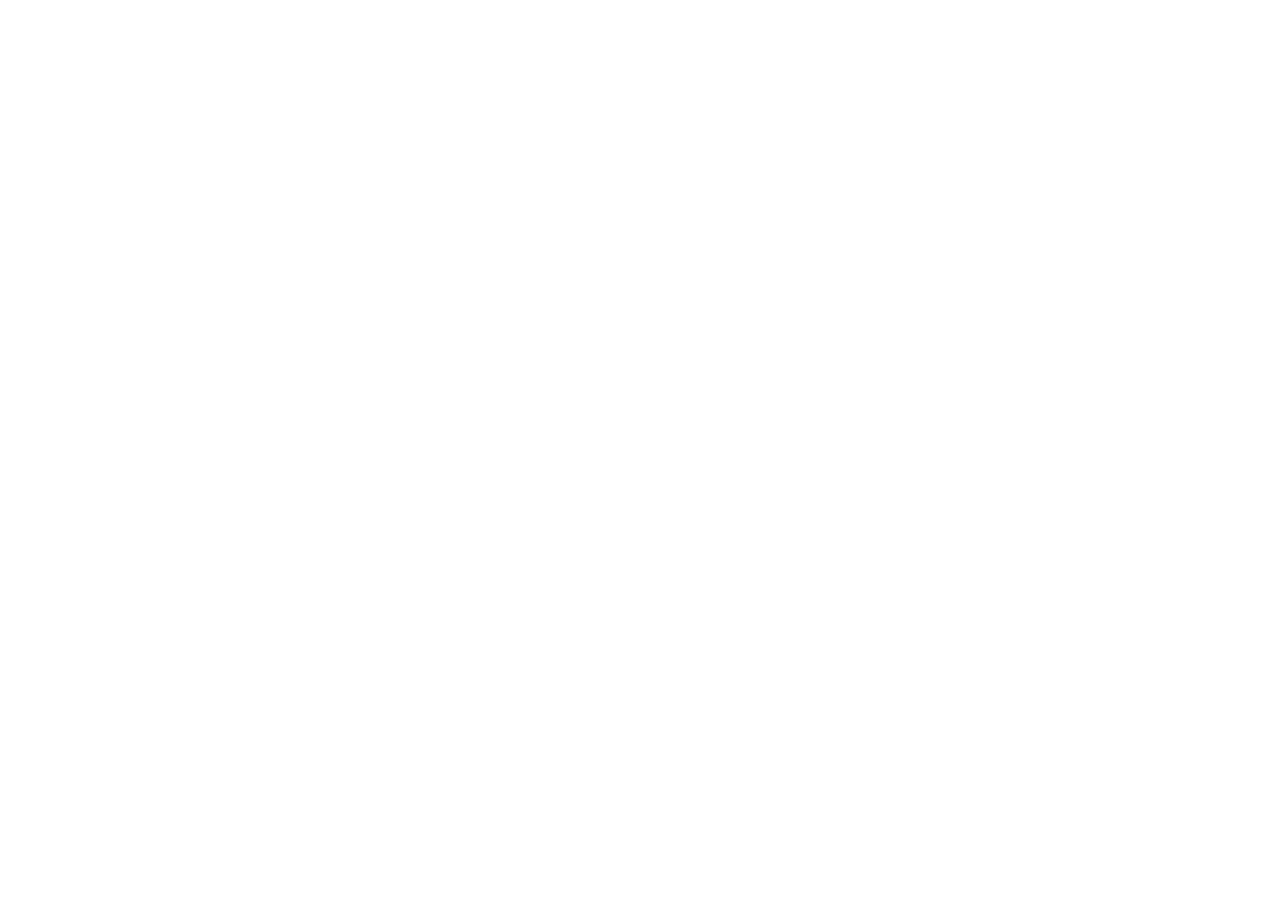
==== index.html @ 0675cff2 "first commit" ====
<!DOCTYPE html>
<html lang="en">
<head>
    <meta charset="UTF-8">
    <meta name="viewport" content="width=device-width, initial-scale=1.0">
    <title>Document</title>
</head>
<body>
    
</body>
</html>
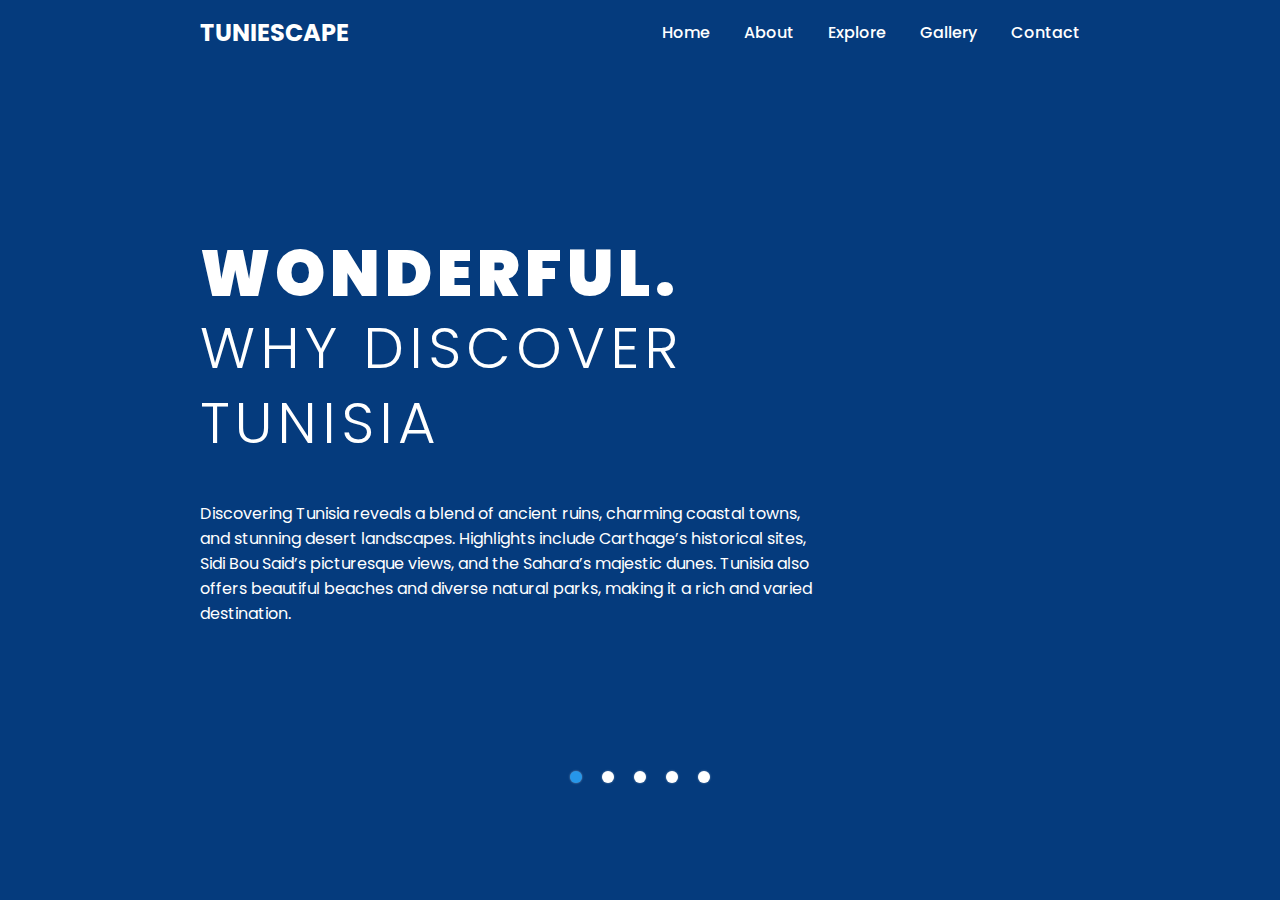
==== commit 5abe075f: "ranine" ====
--- a/index.html
+++ b/index.html
@@ -1,11 +1,82 @@
 <!DOCTYPE html>
-<html lang="en">
+<html lang="en" dir="ltr">
 <head>
     <meta charset="UTF-8">
     <meta name="viewport" content="width=device-width, initial-scale=1.0">
-    <title>Document</title>
+    <title>TuniEscape</title>
+    <!-- Ajout du lien FontAwesome pour les icônes -->
+    <link rel="stylesheet" href="https://cdnjs.cloudflare.com/ajax/libs/font-awesome/6.0.0-beta2/css/all.min.css" integrity="sha512-YWzhKL2whUzgiheMoBFwW8CKV4qpHQAEuvilg9FAn5VJUDwKZZxkJNuGM4XkWuk94WCrrwslk8yWNGmY1EduTA==" crossorigin="anonymous" referrerpolicy="no-referrer" />
+    <link rel="stylesheet" href="style.css">
+    <link rel="icon" type="image/ipg" href="icon.png">
 </head>
 <body>
+    <header>
+        <a href="#" class="brand">TuniEscape</a>
+        <div class="menu-btn"></div> <!-- Bouton de menu pour mobile -->
+        <div class="navigation">
+            <div class="navigation-items">
+                <a href="index.html">Home</a>
+                <a href="#">About</a>
+                <a href="About.html">Explore</a>
+                <a href="#">Gallery</a>
+                <a href="login.html">Contact</a>
+            </div>
+        </div>
+    </header>
     
+    <section class="home">
+        <video class="video-slide active" src="1.mp4" autoplay muted loop></video>
+        <video class="video-slide" src="2.mp4" autoplay muted loop></video>
+        <video class="video-slide" src="3.mp4" autoplay muted loop></video>
+        <video class="video-slide" src="4.mp4" autoplay muted loop></video>
+        <video class="video-slide" src="5.mp4" autoplay muted loop></video>
+
+        <div class="content active">
+            <h1>Wonderful.<br><span>Why discover Tunisia </span></h1>
+            <p> Discovering Tunisia reveals a blend of ancient ruins, charming coastal towns, and stunning desert landscapes. Highlights include Carthage’s historical sites, Sidi Bou Said’s picturesque views, and the Sahara’s majestic dunes. Tunisia also offers beautiful beaches and diverse natural parks, making it a rich and varied destination.</p>
+            
+        </div>
+        <div class="content">
+            <h1>The Gulf<br></h1>
+            <p>The Gulf of Tunis is an oasis where history meets nature, offering serene shores bathed by the Mediterranean. Between picturesque strolls, golden sunsets, and lively ports, it invites visitors to discover a unique blend of culture, relaxation, and maritime tradition. Explore this gem where every wave tells an ancient story, and where the horizon seems to stretch endlessly.</p>
+            
+        </div>
+        <div class="content">
+            <h1>The antiquities<br></h1>
+            <p>The antiquities of Tunis reflect a rich historical heritage, blending the traces of Punic, Roman, Byzantine, and Islamic civilizations. From the site of Carthage, with its majestic ruins and ancient baths, to the medina of Tunis, a UNESCO World Heritage site, every stone tells a millennia-old story. Museums like the renowned Bardo National Museum house mosaics, sculptures, and valuable artifacts, offering a fascinating glimpse into the region’s glorious past. These architectural and cultural treasures make Tunis a unique crossroads of Mediterranean history.</p>
+            
+        </div>
+        <div class="content">
+            <h1>Tunisian traditions<br></h1>
+            <p>Tunisian traditions blend Berber, Arab, Andalusian, Ottoman, and Mediterranean influences. Key aspects include the art of hospitality, family celebrations, and religious festivals. Weddings feature traditional rituals and costumes, while cuisine like couscous and brik is a central element. Ceramics, embroidery, and calligraphy showcase enduring craftsmanship. These traditions reflect Tunisia's rich history and harmonious blend of modernity and authenticity.</p>
+           
+        </div>
+        <div class="content">
+            <h1>Places<br></h1>
+            <p>Tunisia offers a variety of fascinating places: the medina of Tunis with its souks and monuments, the ancient ruins of Carthage, the charming coastal town of Sidi Bou Said, and the Sahara Desert with its spectacular dunes. The archaeological sites of Dougga, the beaches of Hammamet and Djerba, as well as natural parks like Ichkeul, enrich this rich heritage.</p>
+           
+        </div>
+        
+        <div class="media-icons">
+            <a href="https://facebook.com" title="Visit our Facebook page" aria-label="Facebook">
+                <i class="fab fa-facebook-f"></i>
+            </a>
+            <a href="https://instagram.com" title="Visit our Instagram page" aria-label="Instagram">
+                <i class="fab fa-instagram"></i>
+            </a>
+            <a href="https://twitter.com" title="Visit our Twitter page" aria-label="Twitter">
+                <i class="fab fa-twitter"></i>
+            </a>
+        </div> 
+        
+        <div class="slider-navigation">
+            <div class="nav-btn active"></div> 
+            <div class="nav-btn"></div> 
+            <div class="nav-btn"></div> 
+            <div class="nav-btn"></div> 
+            <div class="nav-btn"></div> 
+        </div>
+  
+    <script  src="index.js" ></script>
 </body>
-</html>+</html>
--- a/style.css
+++ b/style.css
@@ -0,0 +1,273 @@
+@import url('https://fonts.googleapis.com/css2?family=Poppins:ital,wght@0,100;0,200;0,300;0,400;0,500;0,600;0,700;0,800;0,900;1,100;1,200;1,300;1,400;1,500;1,600;1,700;1,800;1,900&display=swap');
+
+* {
+    margin: 0;
+    padding: 0;
+    box-sizing: border-box;
+    font-family: "Poppins", sans-serif;
+}
+
+header {
+    z-index: 999;
+    position: absolute;
+    top: 0;
+    left: 0;
+    width: 100%;
+    display: flex;
+    justify-content: space-between;
+    align-items: center;
+    padding: 15px 200px;
+    transition: 0.5s ease;
+}
+
+header .brand {
+    color: #fff;
+    font-size: 1.5em;
+    font-weight: 700;
+    text-transform: uppercase;
+    text-decoration: none;
+}
+
+header .navigation {
+    position: relative;
+}
+
+header .navigation .navigation-items a {
+    position: relative;
+    color: #fff;
+    font-size: 1em;
+    font-weight: 500;
+    text-decoration: none;
+    margin-left: 30px;
+    transition: 0.3s ease;
+}
+
+header .navigation .navigation-items a:before {
+    content: '';
+    position: absolute;
+    background: #fff;
+    width: 0;
+    height: 3px;
+    bottom: 0;
+    left: 0;
+    transition: 0.3s ease;
+}
+
+header .navigation .navigation-items a:hover:before {
+    width: 100%;
+}
+
+section {
+    padding: 100px 200px;
+}
+
+.home {
+    position: relative;
+    width: 100%;
+    min-height: 100vh;
+    display: flex;
+    justify-content: center;
+    flex-direction: column;
+    background: #062b47;
+}
+
+.home:before {
+    z-index: 777;
+    content: '';
+    position: absolute;
+    background: rgba(3, 96, 251, 0.3);
+    width: 100%;
+    height: 100%;
+    top: 0;
+    left: 0;
+}
+
+.home .content {
+    z-index: 888;
+    color: #fff;
+    width: 70%;
+    margin-top: 50px;
+    display: none;
+}
+
+.home .content.active {
+    display: block;
+}
+
+.home .content h1 {
+    font-size: 4em;
+    font-weight: 900;
+    text-transform: uppercase;
+    letter-spacing: 5px;
+    line-height: 75px;
+    margin-bottom: 40px;
+}
+
+.home .content h1 span {
+    font-size: 0.9em;
+    font-weight: 300; 
+    display: inline-block; 
+}
+
+
+.home .content p {
+    margin-bottom: 65px;
+}
+
+.home .content a {
+    background: #fff;
+    padding: 15px 35px;
+    color: #1680AC;
+    font-size: 1.1em;
+    font-weight: 500;
+    text-decoration: none;
+    border-radius: 2px;
+}
+
+.home .media-icons {
+    z-index: 888;
+    position: absolute;
+    right: 30px;
+    display: flex;
+    flex-direction: column;
+    transition: 0.5s ease;
+}
+
+.home .media-icons a {
+    color: #fff;
+    font-size: 1.6em;
+    transition: 0.3s ease;
+}
+
+.home .media-icons a:not(:last-child) {
+    margin-bottom: 20px;
+}
+
+.home .media-icons a:hover {
+    transform: scale(1.3);
+}
+
+.home video {
+    z-index: 0;
+    position: absolute;
+    top: 0;
+    left: 0;
+    width: 100%;
+    height: 100%;
+    object-fit: cover;
+}
+
+.slider-navigation {
+    z-index: 888;
+    position: relative;
+    display: flex;
+    justify-content: center;
+    align-items: center;
+    transform: translateY(80px);
+    margin-bottom: 12px;
+}
+
+.slider-navigation .nav-btn {
+    width: 12px;
+    height: 12px;
+    background: #fff;
+    border-radius: 50%;
+    cursor: pointer;
+    box-shadow: 0 0 2px rgba(255, 255, 255, 0.5);
+    transition: 0.3s ease;
+}
+
+.slider-navigation .nav-btn.active {
+    background: #2696e9;
+}
+
+.slider-navigation .nav-btn:not(:last-child) {
+    margin-right: 20px;
+}
+
+.slider-navigation .nav-btn:hover {
+    transform: scale(1.2);
+}
+
+.video-slide {
+    position: absolute;
+    width: 100%;
+    clip-path: circle(0% at 0 50%);
+}
+
+.video-slide.active {
+    clip-path: circle(150% at 0 50%);
+    transition: 2s ease;
+    transition-property: clip-path;
+}
+
+@media (max-width: 1040px) {
+    header {
+        padding: 12px 20px;
+    }
+
+    section {
+        padding: 100px 20px;
+    }
+
+    .home .media-icons {
+        right: 15px;
+    }
+
+    header .navigation {
+        display: none;
+    }
+
+    header .navigation.active {
+        position: fixed;
+        width: 100%;
+        height: 100vh;
+        top: 0;
+        left: 0;
+        display: flex;
+        align-items: center;
+        background: rgba(1, 1, 1, 0.5);
+    }
+
+    .menu-btn {
+        background: url(menu.png) no-repeat;
+        background-size: 30px;
+        background-position: center;
+        width: 40px;
+        height: 40px;
+        cursor: pointer;
+        transition: 0.3s ease;
+    }
+
+    .menu-btn.active {
+        z-index: 999;
+        background: url(close.png) no-repeat;
+        background-size: 25px;
+        background-position: center;
+        transition: 0.3s ease;
+    }
+
+    header .navigation.active .navigation-items {
+        background: #fff;
+        width: 600px;
+        max-width: 600px;
+        margin: 20px;
+        padding: 40px;
+        display: flex;
+        flex-direction: column;
+        align-items: center;
+        border-radius: 5px;
+        box-shadow: 0 5px 25px rgba(1, 1, 1, 0.2);
+    }
+
+    header .navigation .navigation-items a {
+        color: #222;
+        font-size: 1.2em;
+        margin: 20px;
+    }
+
+    header .navigation .navigation-items a:before {
+        background: #222;
+        height: 5px;
+    }
+}
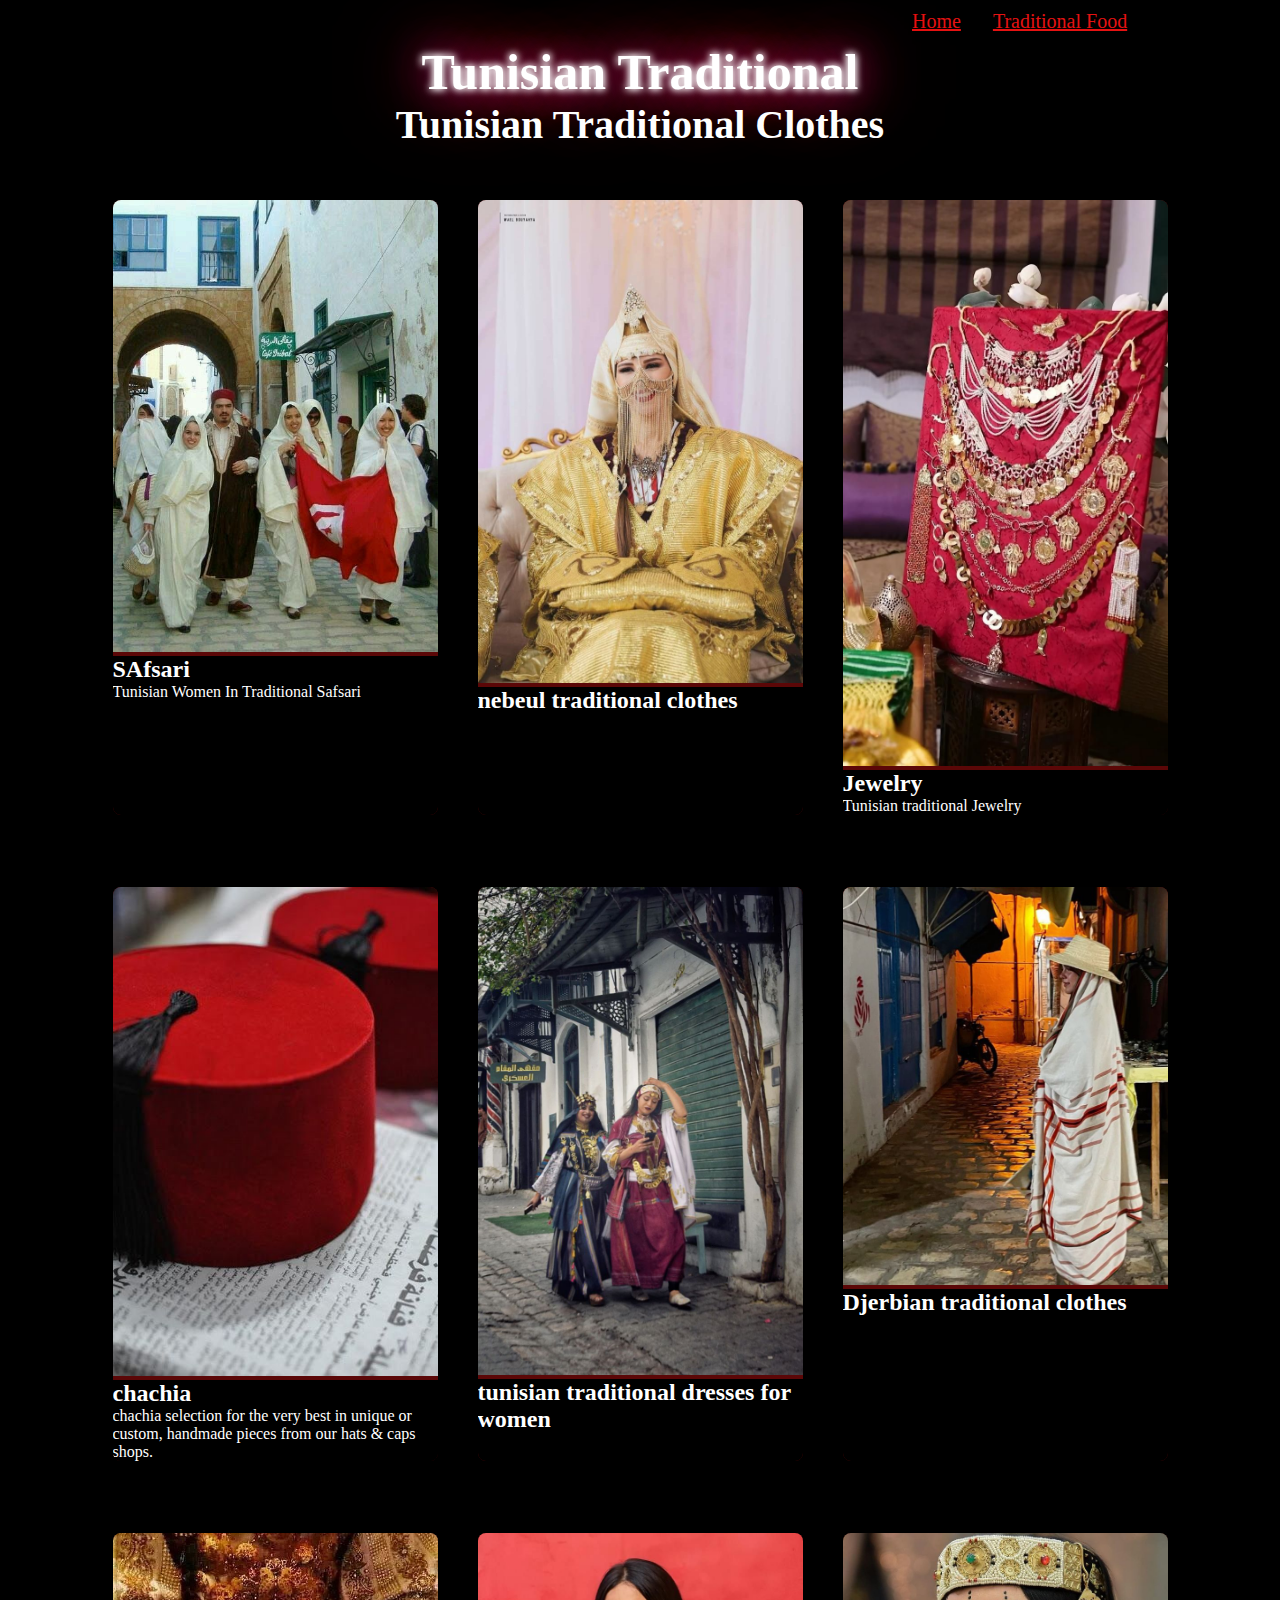
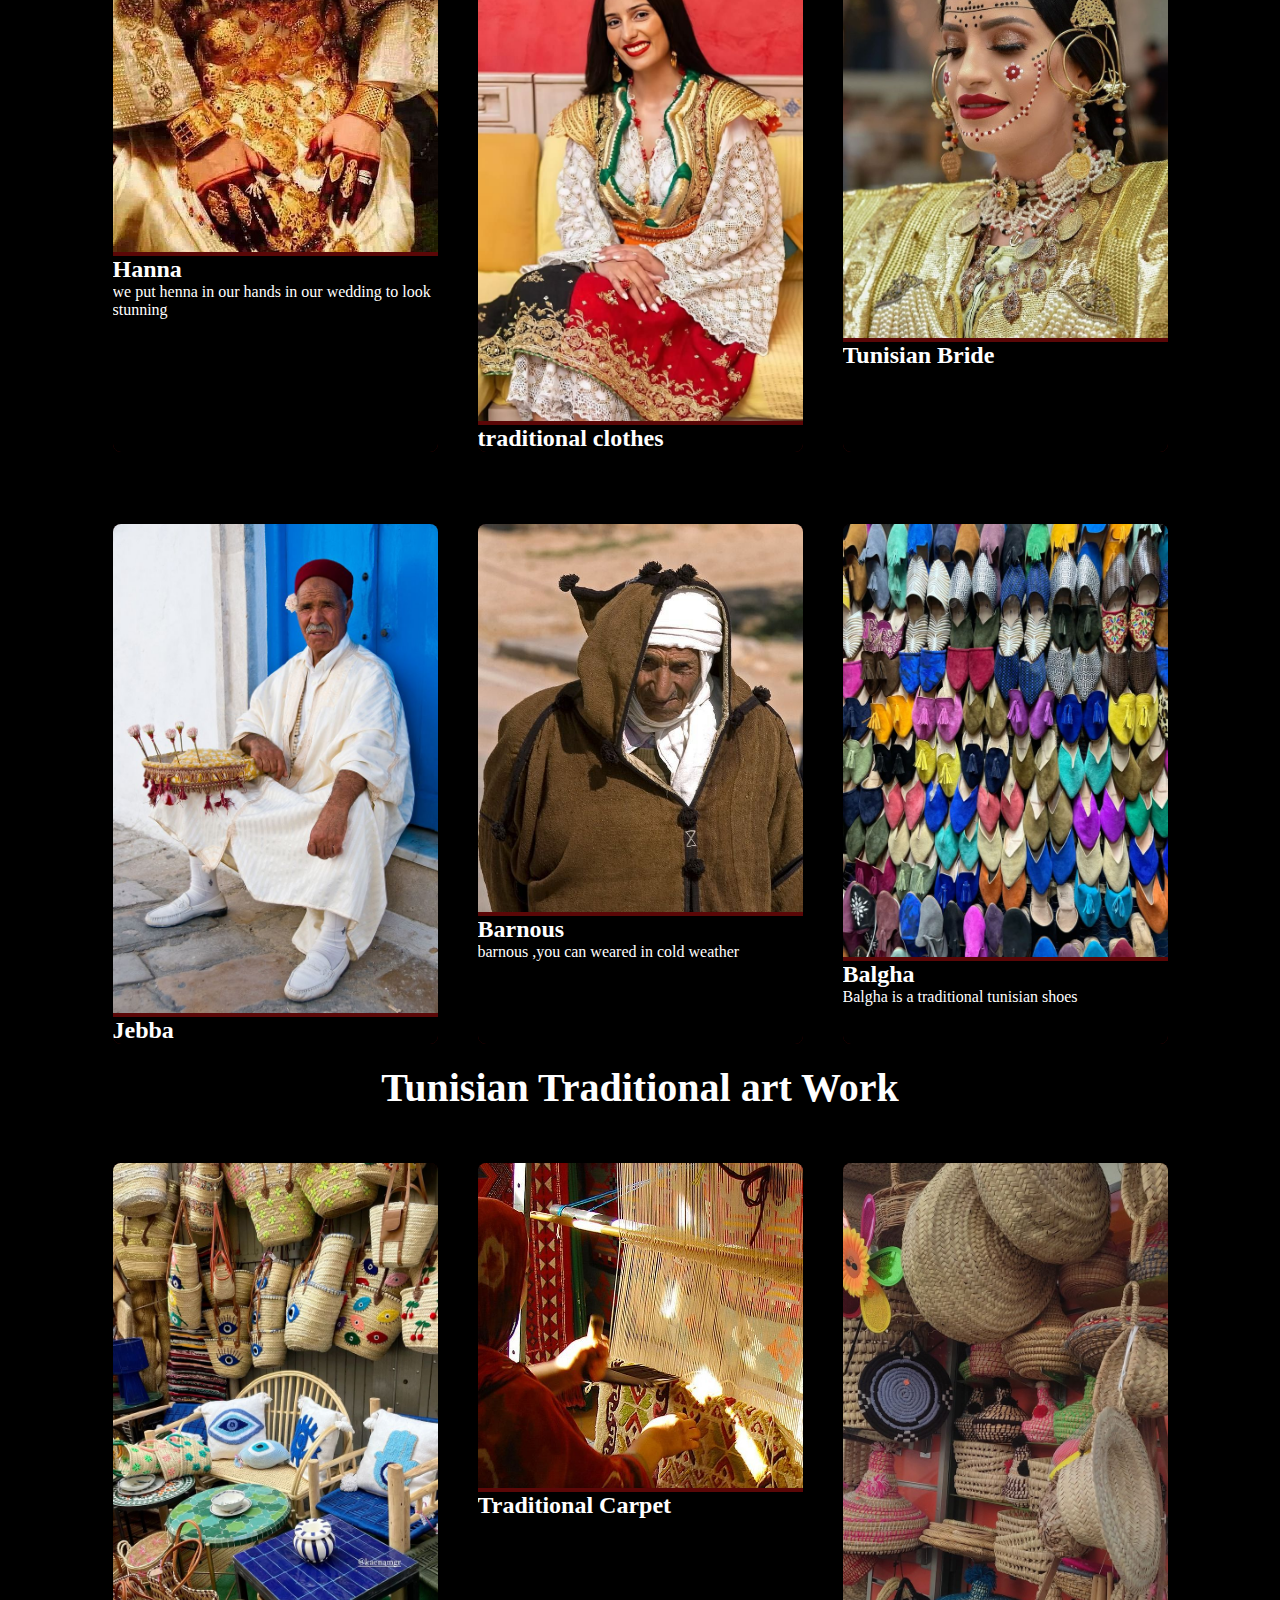
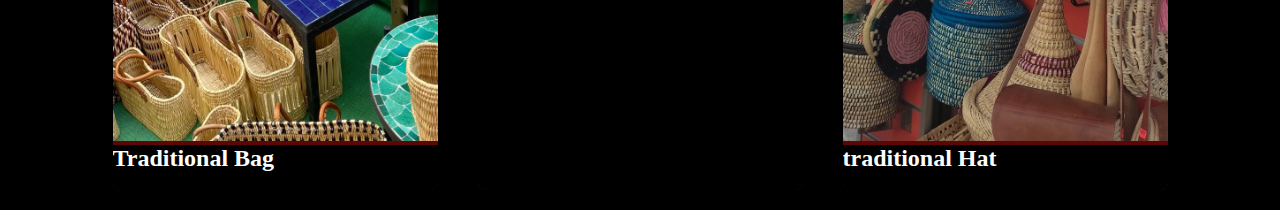
==== commit 3901045e: "adding html page" ====
--- a/index.html
+++ b/index.html
@@ -1,82 +1,167 @@
 <!DOCTYPE html>
-<html lang="en" dir="ltr">
+<html lang="en">
 <head>
     <meta charset="UTF-8">
     <meta name="viewport" content="width=device-width, initial-scale=1.0">
-    <title>TuniEscape</title>
-    <!-- Ajout du lien FontAwesome pour les icônes -->
-    <link rel="stylesheet" href="https://cdnjs.cloudflare.com/ajax/libs/font-awesome/6.0.0-beta2/css/all.min.css" integrity="sha512-YWzhKL2whUzgiheMoBFwW8CKV4qpHQAEuvilg9FAn5VJUDwKZZxkJNuGM4XkWuk94WCrrwslk8yWNGmY1EduTA==" crossorigin="anonymous" referrerpolicy="no-referrer" />
-    <link rel="stylesheet" href="style.css">
-    <link rel="icon" type="image/ipg" href="icon.png">
+    <link rel="stylesheet" href="index.css" />
+    <title>Traditional Clothes</title>
+    <div class="header"> 
+        <nav class="nav">
+              
+              <ul>
+              <li><a href="#">Home</a></li>
+            <li><a href="#">Traditional Food</a></li>
+           
+              </ul>
+        </nav>
+    </div>
 </head>
 <body>
-    <header>
-        <a href="#" class="brand">TuniEscape</a>
-        <div class="menu-btn"></div> <!-- Bouton de menu pour mobile -->
-        <div class="navigation">
-            <div class="navigation-items">
-                <a href="index.html">Home</a>
-                <a href="#">About</a>
-                <a href="About.html">Explore</a>
-                <a href="#">Gallery</a>
-                <a href="login.html">Contact</a>
+    <section class="title">
+        <h1> Tunisian Traditional</h1>
+        
+    </section>
+
+
+
+
+    <section class="destination" >
+        <div class="content-title"> 
+            <h2>Tunisian Traditional Clothes</h2>
+            
+
+        </div>
+          
+    </section>
+    <section class="container">
+        <div class="image-container">
+            <img src="image/Tunisia 🇹🇳❣️.jfif" alt="">
+            <div class="title-image"><h2>SAfsari</h2></div>
+            <div class="content_image">
+                <p> Tunisian Women In Traditional Safsari</p>
+              
             </div>
         </div>
-    </header>
-    
-    <section class="home">
-        <video class="video-slide active" src="1.mp4" autoplay muted loop></video>
-        <video class="video-slide" src="2.mp4" autoplay muted loop></video>
-        <video class="video-slide" src="3.mp4" autoplay muted loop></video>
-        <video class="video-slide" src="4.mp4" autoplay muted loop></video>
-        <video class="video-slide" src="5.mp4" autoplay muted loop></video>
+        <div class="image-container">
+            <img src="image/nebeul clothes.jpg.jfif" alt="">
+            <div class="title-image"><h2>nebeul traditional clothes</h2></div>
+            <div class="content_image">
+               
+               
+            </div>
+        </div><div class="image-container">
+            <img src="image/Tunisian Jewelry 🇹🇳 ✨.jfif" alt="">
+            <div class="title-image"><h2>Jewelry</h2></div>
+            <div class="content_image">
+                <p> Tunisian traditional Jewelry</p>
+            
+            </div>
+        </div>
+    </section>
+    <section class="container">
+        <div class="image-container">
+            <img src="image/chachia.jpg.jfif" alt="">
+            <div class="title-image"><h2>chachia</h2></div>
+            <div class="content_image">
+                <p> chachia selection for the very best in unique or custom, handmade pieces from our hats & caps shops.</p>
+              
+            </div>
+        </div>
+        <div class="image-container">
+            <img src="image/تونس 🇹🇳 تونسية Tunisia 🇹🇳.jfif" alt="">
+            <div class="title-image"><h2>tunisian traditional dresses for women</h2></div>
+            <div class="content_image">
+                <p> </p>
+               
+            </div>
+        </div><div class="image-container">
+            <img src="image/تونسية تونس 🇹🇳 لبسة جربية.jfif" alt="">
+            <div class="title-image"><h2>Djerbian traditional clothes</h2></div>
+            <div class="content_image">
+                
+        </div>
+    </section>
+    <section class="container">
+        <div class="image-container">
+            <img src="image/henna.jfif" alt="">
+            <div class="title-image"><h2>Hanna</h2></div>
+            <div class="content_image">
+                <p> we put henna in our hands in our wedding to look stunning </p>
+              
+            </div>
+        </div>
+        <div class="image-container">
+            <img src="image/جبة عكري تونسية تونس 🇹🇳❤.jfif" alt="">
+            <div class="title-image"><h2>traditional clothes</h2></div>
+            <div class="content_image">
+               
+            </div>
+        </div><div class="image-container">
+            <img src="image/Tunisian Bride ✨🇹🇳.jfif" alt="">
+            <div class="title-image"><h2>Tunisian Bride</h2></div>
+            <div class="content_image">
+                
+            </div>
+        </div>
+    </section>
+    <section class="container">
+        <div class="image-container">
+            <img src="image/jeba man.jpg.jfif" alt="">
+            <div class="title-image"><h2>Jebba</h2></div>
+            <div class="content_image">
+                
+              
+            </div>
+        </div>
+        <div class="image-container">
+            <img src="image/barnous.jfif" alt="">
+            <div class="title-image"><h2>Barnous</h2></div>
+            <div class="content_image">
+                <p>barnous ,you can weared in cold weather</p>
+               
+            </div>
+        </div><div class="image-container">
+            <img src="image/balgha.jpg.jfif" alt="">
+            <div class="title-image"><h2>Balgha</h2></div>
+            <div class="content_image">
+                <p>Balgha is a traditional tunisian shoes</p>
+              /a>
+            </div>
+        </div>
+    </section>
 
-        <div class="content active">
-            <h1>Wonderful.<br><span>Why discover Tunisia </span></h1>
-            <p> Discovering Tunisia reveals a blend of ancient ruins, charming coastal towns, and stunning desert landscapes. Highlights include Carthage’s historical sites, Sidi Bou Said’s picturesque views, and the Sahara’s majestic dunes. Tunisia also offers beautiful beaches and diverse natural parks, making it a rich and varied destination.</p>
-            
+    <section class="destination" >
+        <div class="content-title"> 
+            <h2>Tunisian Traditional  art Work</h2>
         </div>
-        <div class="content">
-            <h1>The Gulf<br></h1>
-            <p>The Gulf of Tunis is an oasis where history meets nature, offering serene shores bathed by the Mediterranean. Between picturesque strolls, golden sunsets, and lively ports, it invites visitors to discover a unique blend of culture, relaxation, and maritime tradition. Explore this gem where every wave tells an ancient story, and where the horizon seems to stretch endlessly.</p>
-            
+    </section>
+
+    <section class="container">
+        <div class="image-container">
+            <img src="image/koffa.jfif" alt="">
+            <div class="title-image"><h2>Traditional Bag</h2></div>
+            <div class="content_image">
+                
+              
+            </div>
         </div>
-        <div class="content">
-            <h1>The antiquities<br></h1>
-            <p>The antiquities of Tunis reflect a rich historical heritage, blending the traces of Punic, Roman, Byzantine, and Islamic civilizations. From the site of Carthage, with its majestic ruins and ancient baths, to the medina of Tunis, a UNESCO World Heritage site, every stone tells a millennia-old story. Museums like the renowned Bardo National Museum house mosaics, sculptures, and valuable artifacts, offering a fascinating glimpse into the region’s glorious past. These architectural and cultural treasures make Tunis a unique crossroads of Mediterranean history.</p>
-            
+        <div class="image-container">
+            <img src="image/zarbia.jpg.jfif" alt="">
+            <div class="title-image"><h2>Traditional Carpet</h2></div>
+            <div class="content_image">
+               
+               
+            </div>
+        </div><div class="image-container">
+            <img src="image/saaf.jpg.jfif" alt="">
+            <div class="title-image"><h2>traditional Hat</h2></div>
+            <div class="content_image">
+              /a>
+            </div>
         </div>
-        <div class="content">
-            <h1>Tunisian traditions<br></h1>
-            <p>Tunisian traditions blend Berber, Arab, Andalusian, Ottoman, and Mediterranean influences. Key aspects include the art of hospitality, family celebrations, and religious festivals. Weddings feature traditional rituals and costumes, while cuisine like couscous and brik is a central element. Ceramics, embroidery, and calligraphy showcase enduring craftsmanship. These traditions reflect Tunisia's rich history and harmonious blend of modernity and authenticity.</p>
-           
-        </div>
-        <div class="content">
-            <h1>Places<br></h1>
-            <p>Tunisia offers a variety of fascinating places: the medina of Tunis with its souks and monuments, the ancient ruins of Carthage, the charming coastal town of Sidi Bou Said, and the Sahara Desert with its spectacular dunes. The archaeological sites of Dougga, the beaches of Hammamet and Djerba, as well as natural parks like Ichkeul, enrich this rich heritage.</p>
-           
-        </div>
-        
-        <div class="media-icons">
-            <a href="https://facebook.com" title="Visit our Facebook page" aria-label="Facebook">
-                <i class="fab fa-facebook-f"></i>
-            </a>
-            <a href="https://instagram.com" title="Visit our Instagram page" aria-label="Instagram">
-                <i class="fab fa-instagram"></i>
-            </a>
-            <a href="https://twitter.com" title="Visit our Twitter page" aria-label="Twitter">
-                <i class="fab fa-twitter"></i>
-            </a>
-        </div> 
-        
-        <div class="slider-navigation">
-            <div class="nav-btn active"></div> 
-            <div class="nav-btn"></div> 
-            <div class="nav-btn"></div> 
-            <div class="nav-btn"></div> 
-            <div class="nav-btn"></div> 
-        </div>
-  
-    <script  src="index.js" ></script>
+    </section>
+
+
+   
 </body>
-</html>
+</html>--- a/index.css
+++ b/index.css
@@ -0,0 +1,176 @@
+@import url('https://fonts.googleapis.com/css2?family=Alkatra:wght@400;500;600;700&family=Roboto:ital,wght@0,100;0,300;0,500;0,700;0,900;1,100;1,400;1,500;1,700;1,900&display=swap');
+
+
+*{
+    background-color: black;
+    margin: 0;
+    padding: 0;
+    box-sizing: border-box;
+    font-family: roboto sans-serif;
+
+}
+.title h1{
+    font-size: 50px;
+    color: #fff;
+    text-shadow: 0 0 7px #fff,
+    0 0 10px #fff,
+    0 0 42px #e6127c,
+    0 0 77px #e6127c,
+    0 0 100px #e61212;
+    text-align: center;
+    
+
+}
+.title h2{
+    color: #fff;
+    text-align: center;
+    font-size:50px;
+}
+.content-title h2{
+    color: #fff;
+    text-align: center;
+    font-size: 40px;
+}
+.content-title a{
+    /* Style de base pour le bouton lien */
+
+    display: inline-block;      /* Pour appliquer des dimensions et du padding */
+    background-color: #e74c3c;  /* Couleur de fond rouge */
+    color: white;               /* Texte en blanc */
+    text-align: center;         /* Centrage du texte */
+    padding: 15px 30px;         /* Espacement intérieur */
+    font-size: 16px;            /* Taille de la police */
+    border-radius: 5px;         /* Coins arrondis */
+    text-decoration: none;      /* Pas de soulignement */
+    cursor: pointer;            /* Curseur de la souris */
+    transition: all 0.3s ease;  /* Transition fluide */
+    box-shadow: 0 4px 8px rgba(0, 0, 0, 0.2); /* Ombre portée */
+}
+
+/* Effet d'animation au survol */
+./* Style de base pour le bouton lien */
+.content-title a {
+    display: inline-block;      /* Pour appliquer des dimensions et du padding */
+    background-color: #e74c3c;  /* Couleur de fond rouge */
+    color: white;               /* Texte en blanc */
+    text-align: center;         /* Centrage du texte */
+    padding: 15px 30px;         /* Espacement intérieur */
+    font-size: 16px;            /* Taille de la police */
+    border-radius: 5px;         /* Coins arrondis */
+    text-decoration: none;      /* Pas de soulignement */
+    cursor: pointer;            /* Curseur de la souris */
+    transition: all 0.3s ease;  /* Transition fluide */
+    box-shadow: 0 4px 8px rgba(0, 0, 0, 0.2);
+    justify-items: center; /* Ombre portée */
+}
+
+/* Effet d'animation au survol */
+.content-title a:hover {
+    background-color: #c0392b; /* Couleur de fond plus foncée */
+    transform: scale(1.1);     /* Agrandissement du bouton */
+    box-shadow: 0 6px 12px rgba(0, 0, 0, 0.3); /* Ombre plus marquée */
+}
+
+
+h5 {
+    color: #fff;
+}
+p {
+    color: #fff;
+}
+.image-container img{
+   width: 100%;
+margin-bottom: 0;
+background-size: cover;
+object-fit: cover;
+}
+h2{
+    color: #fff;
+}
+.container{
+    display: flex;
+    justify-content: center;
+ 
+    margin-top: 100PX;
+}
+.image-container{
+    width: 325px;
+    background-color: #5b0707;
+    border-radius: 8px;
+    overflow: hidden;
+    box-shadow: 0px 2px 4px rgba(0, 0, 0,0.2);
+    margin: 20px;
+}
+/* Keyframes for the fade-in effect */
+@keyframes fadeIn {
+    from {
+        opacity: 0;
+    }
+    to {
+        opacity: 1;
+    }
+}
+
+/* Keyframes for the hover effect */
+@keyframes hoverScale {
+    from {
+        transform: scale(1);
+    }
+    to {
+        transform: scale(1.05);
+    }
+}
+
+.image-container img {
+    width: 100%;
+    height: auto; /* Ensure the image maintains its aspect ratio */
+    margin-bottom: 0;
+}
+
+h2 {
+    color: #fff;
+}
+
+.container {
+    display: flex;
+    justify-content: center;
+    margin-top: 2rem; /* Use relative units for better responsiveness */
+}
+
+.image-container {
+    
+    animation: fadeIn 1s ease-out; /* Apply fade-in animation */
+    transition: transform 0.3s ease, box-shadow 0.3s ease; /* Smooth transition for hover effect */
+}
+
+.image-container:hover {
+    animation: hoverScale 0.3s ease; /* Apply hover scale animation */
+    box-shadow: 0px 4px 8px rgba(0, 0, 0, 0.3); /* Increase shadow on hover */
+}
+.content_image{
+    width: 100%;
+    height: 100%;
+}
+.nav ul{
+    display: flex;
+    margin-left: 70%;
+    list-style: none;
+}
+.nav ul li  a{
+    list-style-type: none;
+    margin-right: 0.8rem 1.5rem ;
+    display: inline-block;
+    font-weight: 500;
+    padding: 10px 16px;
+    color: #e61212;
+    font-size: 20px;
+}
+
+ul li a:hover{
+    color: rgb(236, 226, 226);
+    
+    
+   
+
+  
+
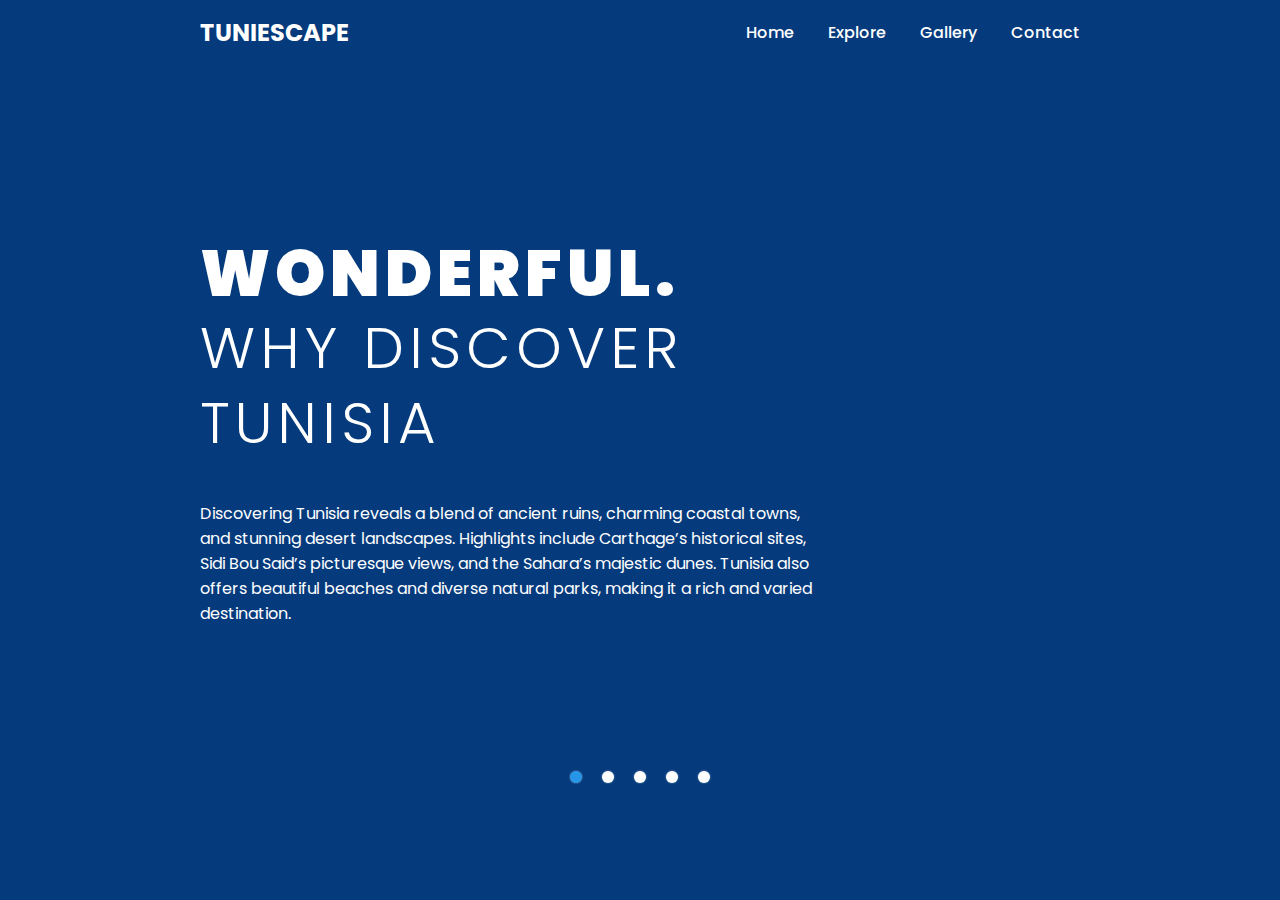
==== commit 14056edb: "login" ====
--- a/index.html
+++ b/index.html
@@ -1,167 +1,81 @@
 <!DOCTYPE html>
-<html lang="en">
+<html lang="en" dir="ltr">
 <head>
     <meta charset="UTF-8">
     <meta name="viewport" content="width=device-width, initial-scale=1.0">
-    <link rel="stylesheet" href="index.css" />
-    <title>Traditional Clothes</title>
-    <div class="header"> 
-        <nav class="nav">
-              
-              <ul>
-              <li><a href="#">Home</a></li>
-            <li><a href="#">Traditional Food</a></li>
-           
-              </ul>
-        </nav>
-    </div>
+    <title>TuniEscape</title>
+    <!-- Ajout du lien FontAwesome pour les icônes -->
+    <link rel="stylesheet" href="https://cdnjs.cloudflare.com/ajax/libs/font-awesome/6.0.0-beta2/css/all.min.css" integrity="sha512-YWzhKL2whUzgiheMoBFwW8CKV4qpHQAEuvilg9FAn5VJUDwKZZxkJNuGM4XkWuk94WCrrwslk8yWNGmY1EduTA==" crossorigin="anonymous" referrerpolicy="no-referrer" />
+    <link rel="stylesheet" href="style.css">
+    <link rel="icon" type="image/ipg" href="icon.png">
 </head>
 <body>
-    <section class="title">
-        <h1> Tunisian Traditional</h1>
-        
-    </section>
-
-
-
-
-    <section class="destination" >
-        <div class="content-title"> 
-            <h2>Tunisian Traditional Clothes</h2>
-            
-
-        </div>
-          
-    </section>
-    <section class="container">
-        <div class="image-container">
-            <img src="image/Tunisia 🇹🇳❣️.jfif" alt="">
-            <div class="title-image"><h2>SAfsari</h2></div>
-            <div class="content_image">
-                <p> Tunisian Women In Traditional Safsari</p>
-              
+    <header>
+        <a href="#" class="brand">TuniEscape</a>
+        <div class="menu-btn"></div> <!-- Bouton de menu pour mobile -->
+        <div class="navigation">
+            <div class="navigation-items">
+                <a href="index.html">Home</a>
+                <a href="About.html">Explore</a>
+                <a href="#">Gallery</a>
+                <a href="login.html">Contact</a>
             </div>
         </div>
-        <div class="image-container">
-            <img src="image/nebeul clothes.jpg.jfif" alt="">
-            <div class="title-image"><h2>nebeul traditional clothes</h2></div>
-            <div class="content_image">
-               
-               
-            </div>
-        </div><div class="image-container">
-            <img src="image/Tunisian Jewelry 🇹🇳 ✨.jfif" alt="">
-            <div class="title-image"><h2>Jewelry</h2></div>
-            <div class="content_image">
-                <p> Tunisian traditional Jewelry</p>
+    </header>
+    
+    <section class="home">
+        <video class="video-slide active" src="1.mp4" autoplay muted loop></video>
+        <video class="video-slide" src="22.mp4" autoplay muted loop></video>
+        <video class="video-slide" src="3.mp4" autoplay muted loop></video>
+        <video class="video-slide" src="4.mp4" autoplay muted loop></video>
+        <video class="video-slide" src="5.mp4" autoplay muted loop></video>
+
+        <div class="content active">
+            <h1>Wonderful.<br><span>Why discover Tunisia </span></h1>
+            <p> Discovering Tunisia reveals a blend of ancient ruins, charming coastal towns, and stunning desert landscapes. Highlights include Carthage’s historical sites, Sidi Bou Said’s picturesque views, and the Sahara’s majestic dunes. Tunisia also offers beautiful beaches and diverse natural parks, making it a rich and varied destination.</p>
             
-            </div>
         </div>
-    </section>
-    <section class="container">
-        <div class="image-container">
-            <img src="image/chachia.jpg.jfif" alt="">
-            <div class="title-image"><h2>chachia</h2></div>
-            <div class="content_image">
-                <p> chachia selection for the very best in unique or custom, handmade pieces from our hats & caps shops.</p>
-              
-            </div>
+        <div class="content">
+            <h1> The Sea<br></h1>
+            <p>The sea of Tunis is an oasis where history meets nature, offering serene shores bathed by the Mediterranean. Between picturesque strolls, golden sunsets, and lively ports, it invites visitors to discover a unique blend of culture, relaxation, and maritime tradition. Explore this gem where every wave tells an ancient story, and where the horizon seems to stretch endlessly.</p>
+            
         </div>
-        <div class="image-container">
-            <img src="image/تونس 🇹🇳 تونسية Tunisia 🇹🇳.jfif" alt="">
-            <div class="title-image"><h2>tunisian traditional dresses for women</h2></div>
-            <div class="content_image">
-                <p> </p>
-               
-            </div>
-        </div><div class="image-container">
-            <img src="image/تونسية تونس 🇹🇳 لبسة جربية.jfif" alt="">
-            <div class="title-image"><h2>Djerbian traditional clothes</h2></div>
-            <div class="content_image">
-                
+        <div class="content">
+            <h1>The antiquities<br></h1>
+            <p>The antiquities of Tunis reflect a rich historical heritage, blending the traces of Punic, Roman, Byzantine, and Islamic civilizations. From the site of Carthage, with its majestic ruins and ancient baths, to the medina of Tunis, a UNESCO World Heritage site, every stone tells a millennia-old story. Museums like the renowned Bardo National Museum house mosaics, sculptures, and valuable artifacts, offering a fascinating glimpse into the region’s glorious past. These architectural and cultural treasures make Tunis a unique crossroads of Mediterranean history.</p>
+            
         </div>
-    </section>
-    <section class="container">
-        <div class="image-container">
-            <img src="image/henna.jfif" alt="">
-            <div class="title-image"><h2>Hanna</h2></div>
-            <div class="content_image">
-                <p> we put henna in our hands in our wedding to look stunning </p>
-              
-            </div>
+        <div class="content">
+            <h1>Tunisian traditions<br></h1>
+            <p>Tunisian traditions blend Berber, Arab, Andalusian, Ottoman, and Mediterranean influences. Key aspects include the art of hospitality, family celebrations, and religious festivals. Weddings feature traditional rituals and costumes, while cuisine like couscous and brik is a central element. Ceramics, embroidery, and calligraphy showcase enduring craftsmanship. These traditions reflect Tunisia's rich history and harmonious blend of modernity and authenticity.</p>
+           
         </div>
-        <div class="image-container">
-            <img src="image/جبة عكري تونسية تونس 🇹🇳❤.jfif" alt="">
-            <div class="title-image"><h2>traditional clothes</h2></div>
-            <div class="content_image">
-               
-            </div>
-        </div><div class="image-container">
-            <img src="image/Tunisian Bride ✨🇹🇳.jfif" alt="">
-            <div class="title-image"><h2>Tunisian Bride</h2></div>
-            <div class="content_image">
-                
-            </div>
+        <div class="content">
+            <h1>Places<br></h1>
+            <p>Tunisia offers a variety of fascinating places: the medina of Tunis with its souks and monuments, the ancient ruins of Carthage, the charming coastal town of Sidi Bou Said, and the Sahara Desert with its spectacular dunes. The archaeological sites of Dougga, the beaches of Hammamet and Djerba, as well as natural parks like Ichkeul, enrich this rich heritage.</p>
+           
         </div>
-    </section>
-    <section class="container">
-        <div class="image-container">
-            <img src="image/jeba man.jpg.jfif" alt="">
-            <div class="title-image"><h2>Jebba</h2></div>
-            <div class="content_image">
-                
-              
-            </div>
+        
+        <div class="media-icons">
+            <a href="https://facebook.com" title="Visit our Facebook page" aria-label="Facebook">
+                <i class="fab fa-facebook-f"></i>
+            </a>
+            <a href="https://instagram.com" title="Visit our Instagram page" aria-label="Instagram">
+                <i class="fab fa-instagram"></i>
+            </a>
+            <a href="https://twitter.com" title="Visit our Twitter page" aria-label="Twitter">
+                <i class="fab fa-twitter"></i>
+            </a>
+        </div> 
+        
+        <div class="slider-navigation">
+            <div class="nav-btn active"></div> 
+            <div class="nav-btn"></div> 
+            <div class="nav-btn"></div> 
+            <div class="nav-btn"></div> 
+            <div class="nav-btn"></div> 
         </div>
-        <div class="image-container">
-            <img src="image/barnous.jfif" alt="">
-            <div class="title-image"><h2>Barnous</h2></div>
-            <div class="content_image">
-                <p>barnous ,you can weared in cold weather</p>
-               
-            </div>
-        </div><div class="image-container">
-            <img src="image/balgha.jpg.jfif" alt="">
-            <div class="title-image"><h2>Balgha</h2></div>
-            <div class="content_image">
-                <p>Balgha is a traditional tunisian shoes</p>
-              /a>
-            </div>
-        </div>
-    </section>
-
-    <section class="destination" >
-        <div class="content-title"> 
-            <h2>Tunisian Traditional  art Work</h2>
-        </div>
-    </section>
-
-    <section class="container">
-        <div class="image-container">
-            <img src="image/koffa.jfif" alt="">
-            <div class="title-image"><h2>Traditional Bag</h2></div>
-            <div class="content_image">
-                
-              
-            </div>
-        </div>
-        <div class="image-container">
-            <img src="image/zarbia.jpg.jfif" alt="">
-            <div class="title-image"><h2>Traditional Carpet</h2></div>
-            <div class="content_image">
-               
-               
-            </div>
-        </div><div class="image-container">
-            <img src="image/saaf.jpg.jfif" alt="">
-            <div class="title-image"><h2>traditional Hat</h2></div>
-            <div class="content_image">
-              /a>
-            </div>
-        </div>
-    </section>
-
-
-   
+  
+    <script  src="index.js" ></script>
 </body>
-</html>+</html>
--- a/style.css
+++ b/style.css
@@ -0,0 +1,273 @@
+@import url('https://fonts.googleapis.com/css2?family=Poppins:ital,wght@0,100;0,200;0,300;0,400;0,500;0,600;0,700;0,800;0,900;1,100;1,200;1,300;1,400;1,500;1,600;1,700;1,800;1,900&display=swap');
+
+* {
+    margin: 0;
+    padding: 0;
+    box-sizing: border-box;
+    font-family: "Poppins", sans-serif;
+}
+
+header {
+    z-index: 999;
+    position: absolute;
+    top: 0;
+    left: 0;
+    width: 100%;
+    display: flex;
+    justify-content: space-between;
+    align-items: center;
+    padding: 15px 200px;
+    transition: 0.5s ease;
+}
+
+header .brand {
+    color: #fff;
+    font-size: 1.5em;
+    font-weight: 700;
+    text-transform: uppercase;
+    text-decoration: none;
+}
+
+header .navigation {
+    position: relative;
+}
+
+header .navigation .navigation-items a {
+    position: relative;
+    color: #fff;
+    font-size: 1em;
+    font-weight: 500;
+    text-decoration: none;
+    margin-left: 30px;
+    transition: 0.3s ease;
+}
+
+header .navigation .navigation-items a:before {
+    content: '';
+    position: absolute;
+    background: #fff;
+    width: 0;
+    height: 3px;
+    bottom: 0;
+    left: 0;
+    transition: 0.3s ease;
+}
+
+header .navigation .navigation-items a:hover:before {
+    width: 100%;
+}
+
+section {
+    padding: 100px 200px;
+}
+
+.home {
+    position: relative;
+    width: 100%;
+    min-height: 100vh;
+    display: flex;
+    justify-content: center;
+    flex-direction: column;
+    background: #062b47;
+}
+
+.home:before {
+    z-index: 777;
+    content: '';
+    position: absolute;
+    background: rgba(3, 96, 251, 0.3);
+    width: 100%;
+    height: 100%;
+    top: 0;
+    left: 0;
+}
+
+.home .content {
+    z-index: 888;
+    color: #fff;
+    width: 70%;
+    margin-top: 50px;
+    display: none;
+}
+
+.home .content.active {
+    display: block;
+}
+
+.home .content h1 {
+    font-size: 4em;
+    font-weight: 900;
+    text-transform: uppercase;
+    letter-spacing: 5px;
+    line-height: 75px;
+    margin-bottom: 40px;
+}
+
+.home .content h1 span {
+    font-size: 0.9em;
+    font-weight: 300; 
+    display: inline-block; 
+}
+
+
+.home .content p {
+    margin-bottom: 65px;
+}
+
+.home .content a {
+    background: #fff;
+    padding: 15px 35px;
+    color: #1680AC;
+    font-size: 1.1em;
+    font-weight: 500;
+    text-decoration: none;
+    border-radius: 2px;
+}
+
+.home .media-icons {
+    z-index: 888;
+    position: absolute;
+    right: 30px;
+    display: flex;
+    flex-direction: column;
+    transition: 0.5s ease;
+}
+
+.home .media-icons a {
+    color: #fff;
+    font-size: 1.6em;
+    transition: 0.3s ease;
+}
+
+.home .media-icons a:not(:last-child) {
+    margin-bottom: 20px;
+}
+
+.home .media-icons a:hover {
+    transform: scale(1.3);
+}
+
+.home video {
+    z-index: 0;
+    position: absolute;
+    top: 0;
+    left: 0;
+    width: 100%;
+    height: 100%;
+    object-fit: cover;
+}
+
+.slider-navigation {
+    z-index: 888;
+    position: relative;
+    display: flex;
+    justify-content: center;
+    align-items: center;
+    transform: translateY(80px);
+    margin-bottom: 12px;
+}
+
+.slider-navigation .nav-btn {
+    width: 12px;
+    height: 12px;
+    background: #fff;
+    border-radius: 50%;
+    cursor: pointer;
+    box-shadow: 0 0 2px rgba(255, 255, 255, 0.5);
+    transition: 0.3s ease;
+}
+
+.slider-navigation .nav-btn.active {
+    background: #2696e9;
+}
+
+.slider-navigation .nav-btn:not(:last-child) {
+    margin-right: 20px;
+}
+
+.slider-navigation .nav-btn:hover {
+    transform: scale(1.2);
+}
+
+.video-slide {
+    position: absolute;
+    width: 100%;
+    clip-path: circle(0% at 0 50%);
+}
+
+.video-slide.active {
+    clip-path: circle(150% at 0 50%);
+    transition: 2s ease;
+    transition-property: clip-path;
+}
+
+@media (max-width: 1040px) {
+    header {
+        padding: 12px 20px;
+    }
+
+    section {
+        padding: 100px 20px;
+    }
+
+    .home .media-icons {
+        right: 15px;
+    }
+
+    header .navigation {
+        display: none;
+    }
+
+    header .navigation.active {
+        position: fixed;
+        width: 100%;
+        height: 100vh;
+        top: 0;
+        left: 0;
+        display: flex;
+        align-items: center;
+        background: rgba(1, 1, 1, 0.5);
+    }
+
+    .menu-btn {
+        background: url(menu.png) no-repeat;
+        background-size: 30px;
+        background-position: center;
+        width: 40px;
+        height: 40px;
+        cursor: pointer;
+        transition: 0.3s ease;
+    }
+
+    .menu-btn.active {
+        z-index: 999;
+        background: url(close.png) no-repeat;
+        background-size: 25px;
+        background-position: center;
+        transition: 0.3s ease;
+    }
+
+    header .navigation.active .navigation-items {
+        background: #fff;
+        width: 600px;
+        max-width: 600px;
+        margin: 20px;
+        padding: 40px;
+        display: flex;
+        flex-direction: column;
+        align-items: center;
+        border-radius: 5px;
+        box-shadow: 0 5px 25px rgba(1, 1, 1, 0.2);
+    }
+
+    header .navigation .navigation-items a {
+        color: #222;
+        font-size: 1.2em;
+        margin: 20px;
+    }
+
+    header .navigation .navigation-items a:before {
+        background: #222;
+        height: 5px;
+    }
+}
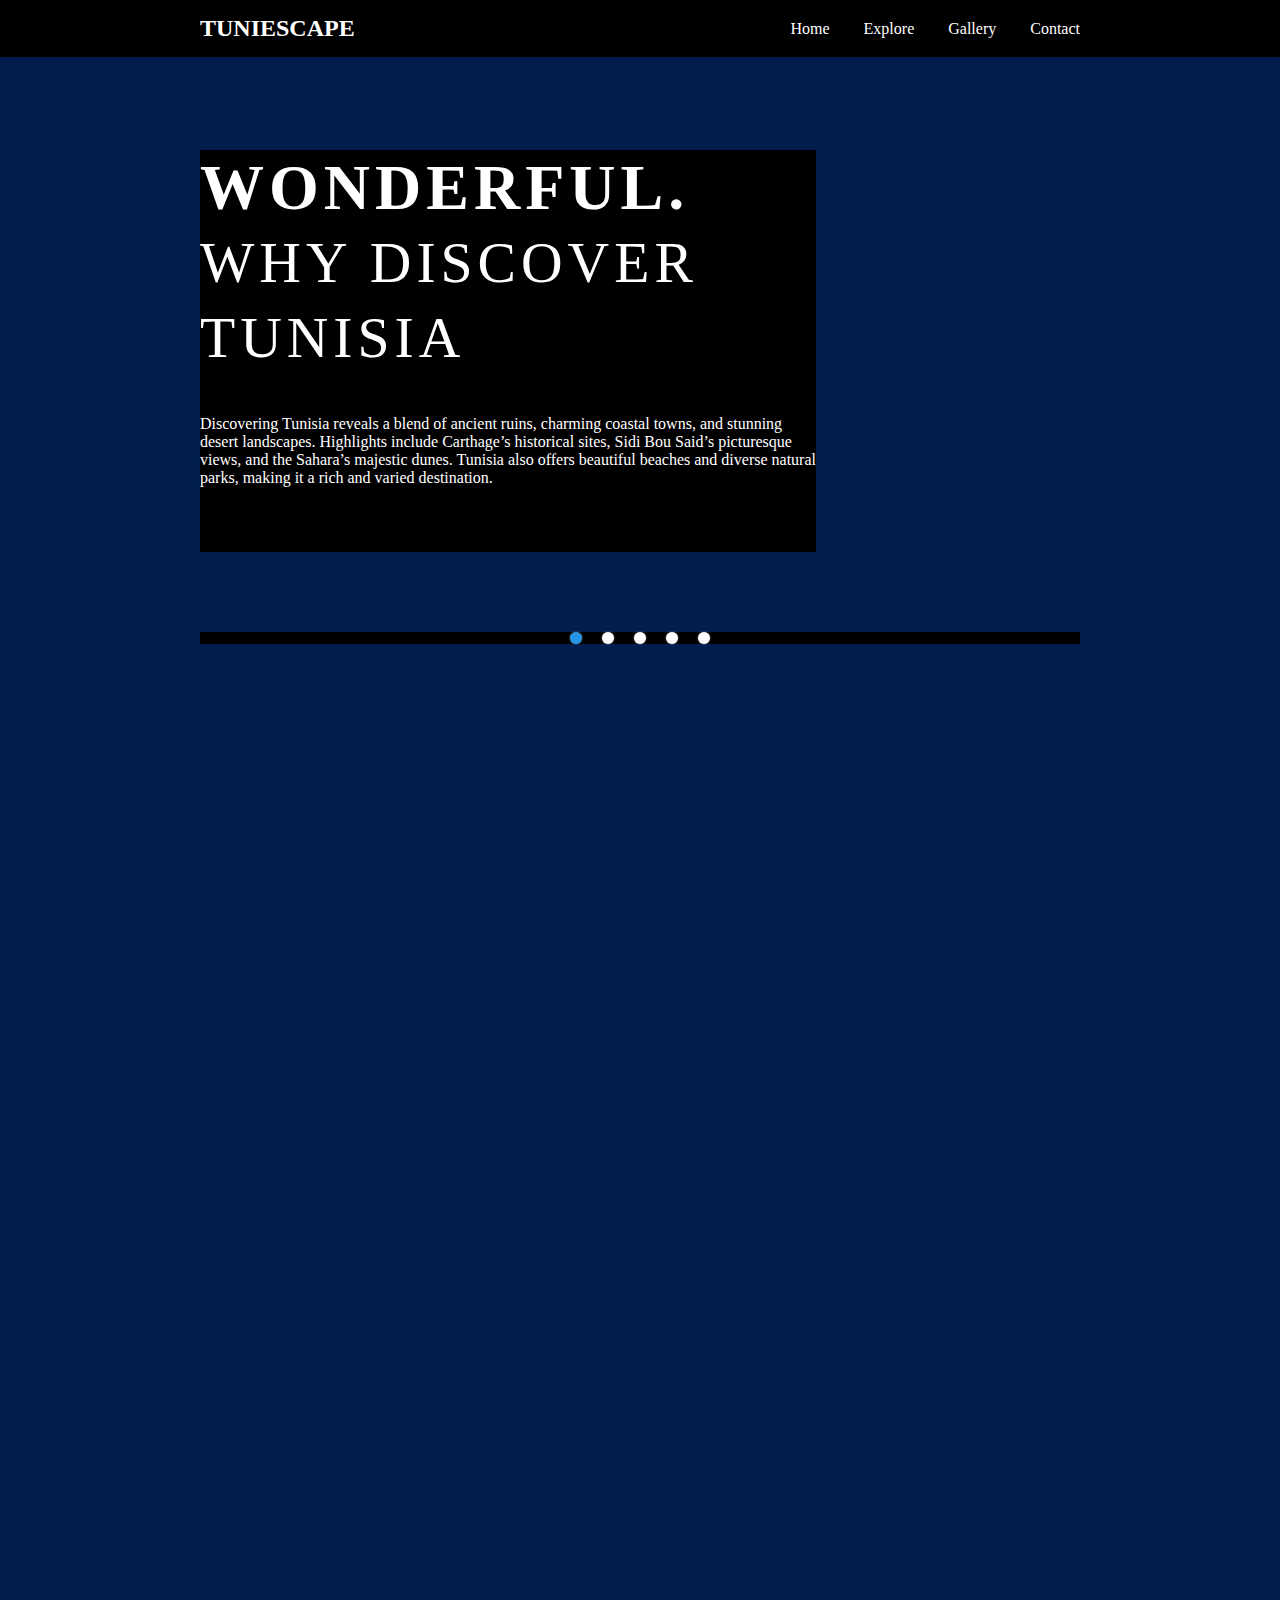
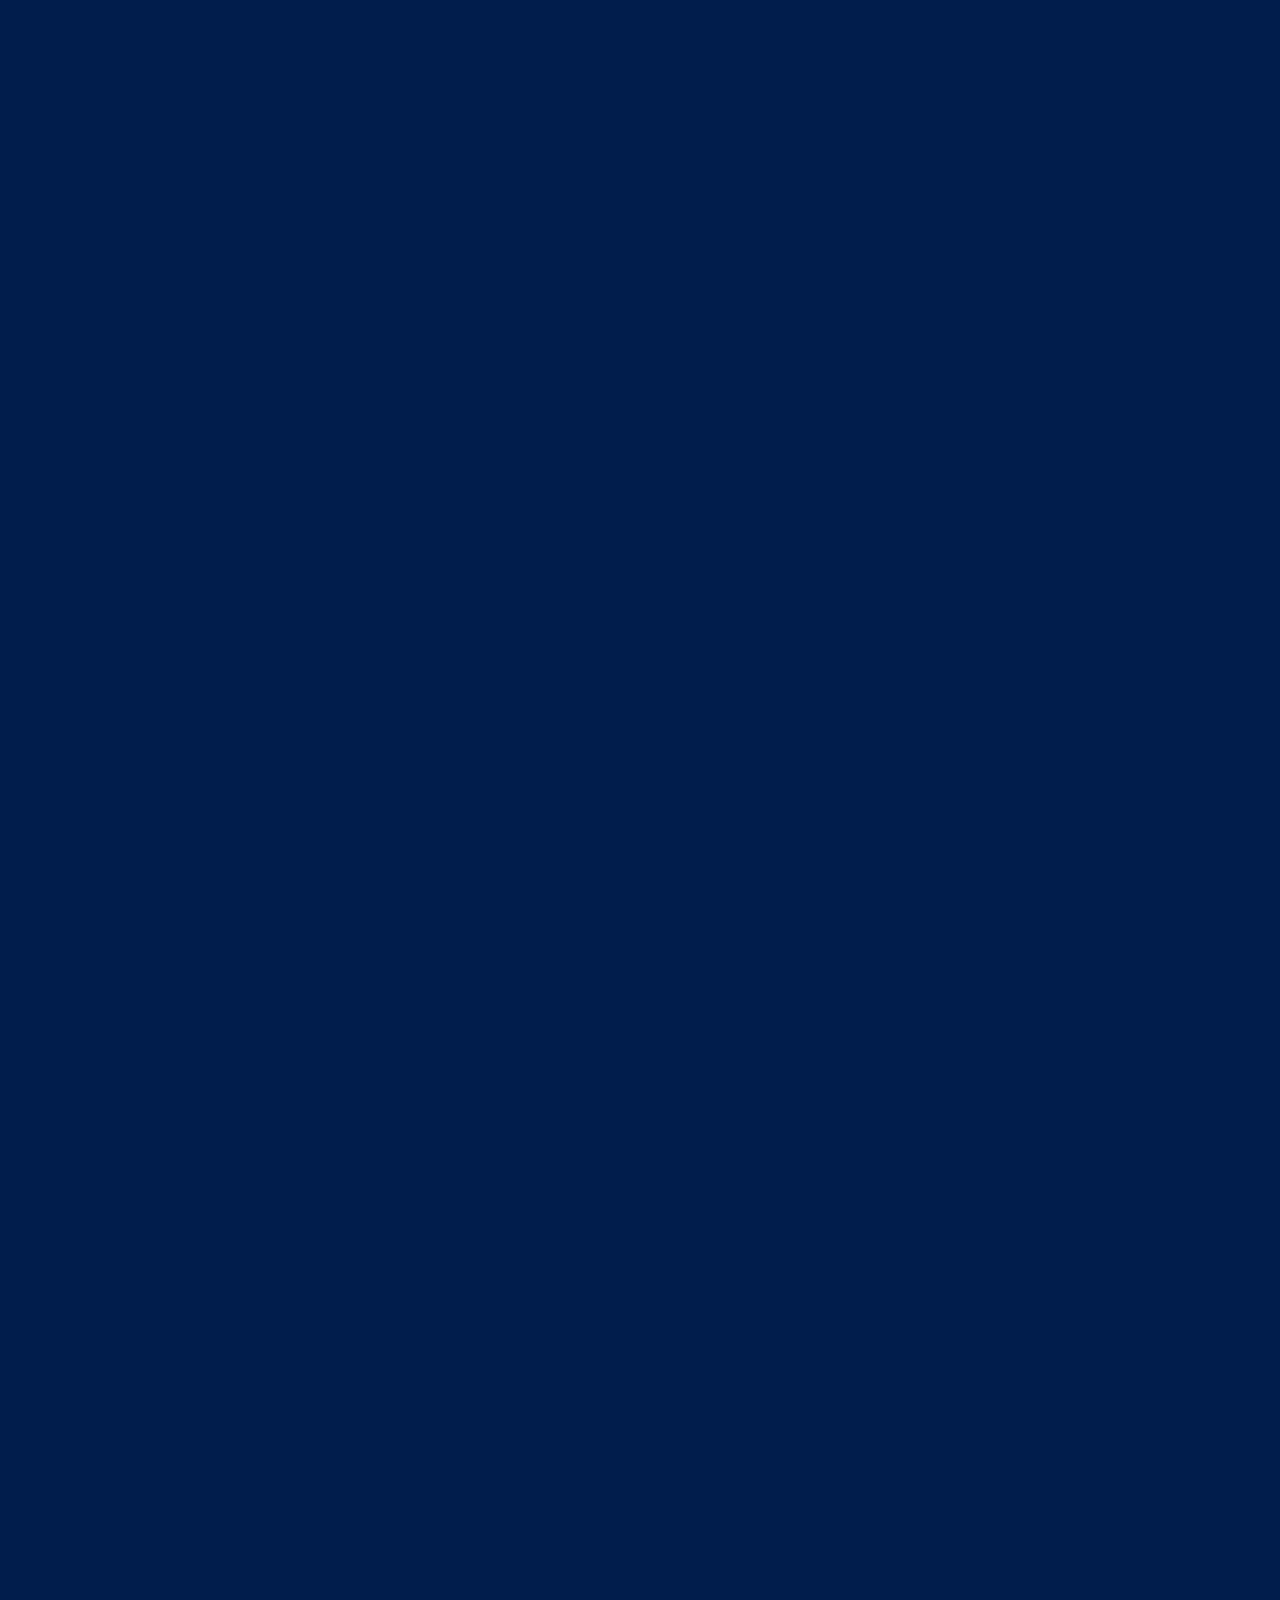
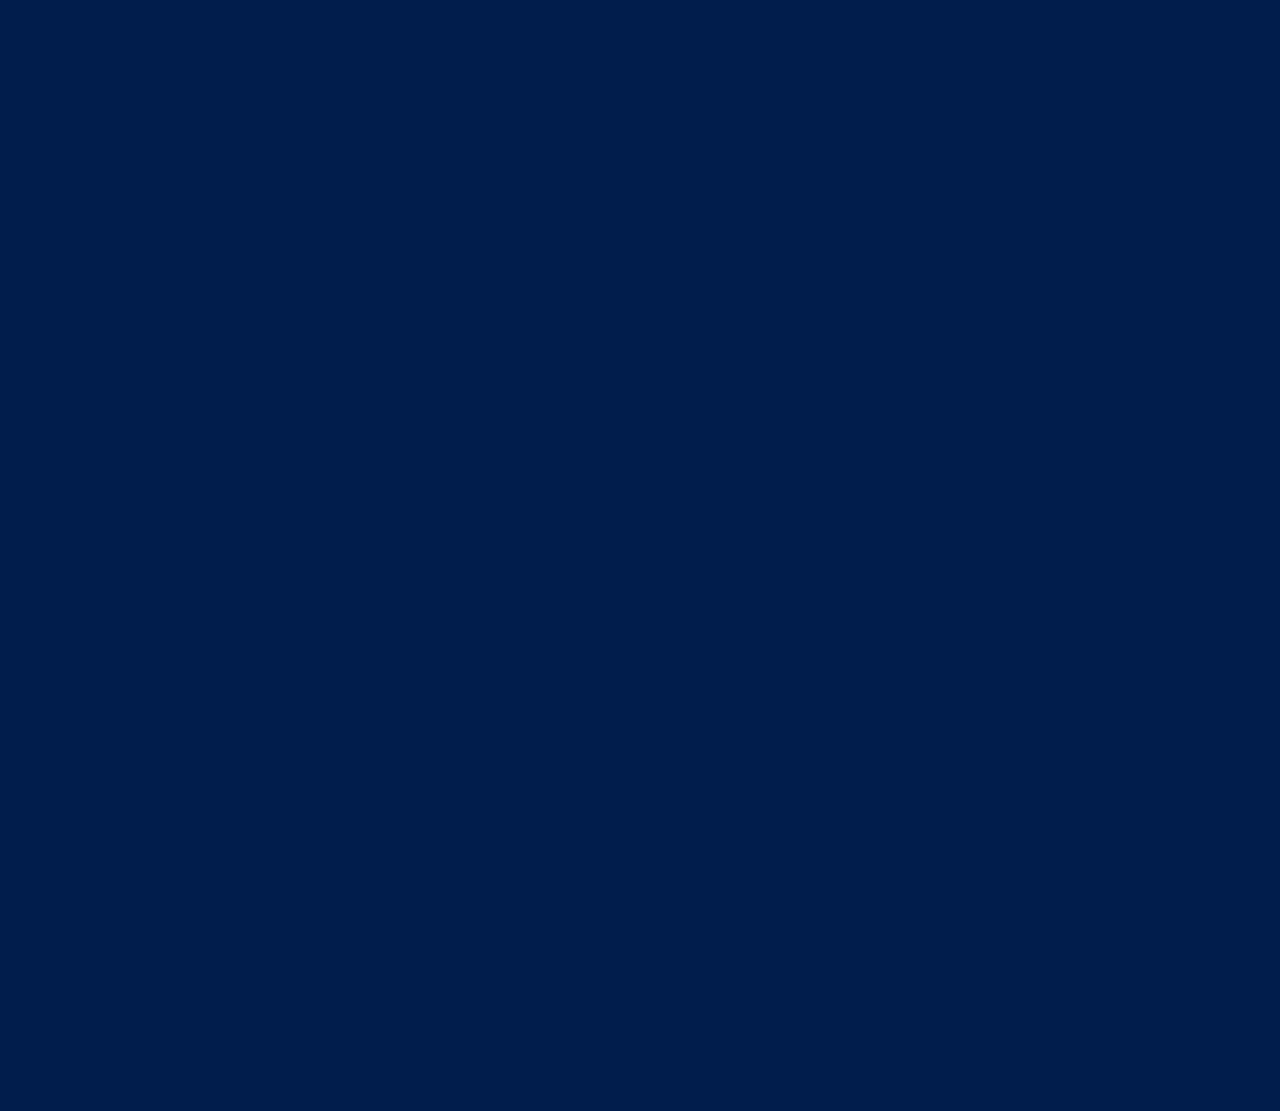
==== commit d0b4a981: "login" ====
--- a/index.html
+++ b/index.html
@@ -79,3 +79,169 @@
     <script  src="index.js" ></script>
 </body>
 </html>
+<html lang="en">
+<head>
+    <meta charset="UTF-8">
+    <meta name="viewport" content="width=device-width, initial-scale=1.0">
+    <link rel="stylesheet" href="index.css" />
+    <title>Traditional Clothes</title>
+    <div class="header"> 
+        <nav class="nav">
+              
+              <ul>
+              <li><a href="#">Home</a></li>
+            <li><a href="#">Traditional Food</a></li>
+           
+              </ul>
+        </nav>
+    </div>
+</head>
+<body>
+    <section class="title">
+        <h1> Tunisian Traditional</h1>
+        
+    </section>
+
+
+
+
+    <section class="destination" >
+        <div class="content-title"> 
+            <h2>Tunisian Traditional Clothes</h2>
+            
+
+        </div>
+          
+    </section>
+    <section class="container">
+        <div class="image-container">
+            <img src="image/Tunisia 🇹🇳❣️.jfif" alt="">
+            <div class="title-image"><h2>SAfsari</h2></div>
+            <div class="content_image">
+                <p> Tunisian Women In Traditional Safsari</p>
+              
+            </div>
+        </div>
+        <div class="image-container">
+            <img src="image/nebeul clothes.jpg.jfif" alt="">
+            <div class="title-image"><h2>nebeul traditional clothes</h2></div>
+            <div class="content_image">
+               
+               
+            </div>
+        </div><div class="image-container">
+            <img src="image/Tunisian Jewelry 🇹🇳 ✨.jfif" alt="">
+            <div class="title-image"><h2>Jewelry</h2></div>
+            <div class="content_image">
+                <p> Tunisian traditional Jewelry</p>
+            
+            </div>
+        </div>
+    </section>
+    <section class="container">
+        <div class="image-container">
+            <img src="image/chachia.jpg.jfif" alt="">
+            <div class="title-image"><h2>chachia</h2></div>
+            <div class="content_image">
+                <p> chachia selection for the very best in unique or custom, handmade pieces from our hats & caps shops.</p>
+              
+            </div>
+        </div>
+        <div class="image-container">
+            <img src="image/تونس 🇹🇳 تونسية Tunisia 🇹🇳.jfif" alt="">
+            <div class="title-image"><h2>tunisian traditional dresses for women</h2></div>
+            <div class="content_image">
+                <p> </p>
+               
+            </div>
+        </div><div class="image-container">
+            <img src="image/تونسية تونس 🇹🇳 لبسة جربية.jfif" alt="">
+            <div class="title-image"><h2>Djerbian traditional clothes</h2></div>
+            <div class="content_image">
+                
+        </div>
+    </section>
+    <section class="container">
+        <div class="image-container">
+            <img src="image/henna.jfif" alt="">
+            <div class="title-image"><h2>Hanna</h2></div>
+            <div class="content_image">
+                <p> we put henna in our hands in our wedding to look stunning </p>
+              
+            </div>
+        </div>
+        <div class="image-container">
+            <img src="image/جبة عكري تونسية تونس 🇹🇳❤.jfif" alt="">
+            <div class="title-image"><h2>traditional clothes</h2></div>
+            <div class="content_image">
+               
+            </div>
+        </div><div class="image-container">
+            <img src="image/Tunisian Bride ✨🇹🇳.jfif" alt="">
+            <div class="title-image"><h2>Tunisian Bride</h2></div>
+            <div class="content_image">
+                
+            </div>
+        </div>
+    </section>
+    <section class="container">
+        <div class="image-container">
+            <img src="image/jeba man.jpg.jfif" alt="">
+            <div class="title-image"><h2>Jebba</h2></div>
+            <div class="content_image">
+                
+              
+            </div>
+        </div>
+        <div class="image-container">
+            <img src="image/barnous.jfif" alt="">
+            <div class="title-image"><h2>Barnous</h2></div>
+            <div class="content_image">
+                <p>barnous ,you can weared in cold weather</p>
+               
+            </div>
+        </div><div class="image-container">
+            <img src="image/balgha.jpg.jfif" alt="">
+            <div class="title-image"><h2>Balgha</h2></div>
+            <div class="content_image">
+                <p>Balgha is a traditional tunisian shoes</p>
+              /a>
+            </div>
+        </div>
+    </section>
+
+    <section class="destination" >
+        <div class="content-title"> 
+            <h2>Tunisian Traditional  art Work</h2>
+        </div>
+    </section>
+
+    <section class="container">
+        <div class="image-container">
+            <img src="image/koffa.jfif" alt="">
+            <div class="title-image"><h2>Traditional Bag</h2></div>
+            <div class="content_image">
+                
+              
+            </div>
+        </div>
+        <div class="image-container">
+            <img src="image/zarbia.jpg.jfif" alt="">
+            <div class="title-image"><h2>Traditional Carpet</h2></div>
+            <div class="content_image">
+               
+               
+            </div>
+        </div><div class="image-container">
+            <img src="image/saaf.jpg.jfif" alt="">
+            <div class="title-image"><h2>traditional Hat</h2></div>
+            <div class="content_image">
+              /a>
+            </div>
+        </div>
+    </section>
+
+
+   
+</body>
+</html>
--- a/index.css
+++ b/index.css
@@ -0,0 +1,216 @@
+@import url('https://fonts.googleapis.com/css2?family=Alkatra:wght@400;500;600;700&family=Roboto:ital,wght@0,100;0,300;0,500;0,700;0,900;1,100;1,400;1,500;1,700;1,900&display=swap');
+
+
+*{
+    background-color: black;
+    margin: 0;
+    padding: 0;
+    box-sizing: border-box;
+    font-family: roboto sans-serif;
+
+}
+.title h1{
+    font-size: 50px;
+    color: #fff;
+    text-shadow: 0 0 7px #fff,
+    0 0 10px #fff,
+    0 0 42px #e6127c,
+    0 0 77px #e6127c,
+    0 0 100px #e61212;
+    text-align: center;
+    
+
+}
+.title h2{
+    color: #fff;
+    text-align: center;
+    font-size:50px;
+}
+.content-title h2{
+    color: #fff;
+    text-align: center;
+    font-size: 40px;
+}
+
+.content-title a {
+    display: block;
+    width: 130px;
+    height: 40px;
+    font-weight: 500;
+    background: rgba(255, 255, 255, 0.4);
+    border: none;
+    border-radius: 30px;
+    text-align: center;
+    line-height: 40px; /* Alignement vertical du texte */
+    color: #000;
+    text-decoration: none;
+    cursor: pointer;
+   /* transition: background 0.3s ease, color 0.3s ease;*/
+}
+
+.content-title a:hover {
+    background: rgba(255, 255, 255, 0.3);
+    color: #12aae6; /* Change la couleur du texte au survol */
+}
+
+.content-title a.active {
+    border-bottom: 2px solid #fff;
+}
+
+.content-title a.white-btn {
+    background: rgba(255, 255, 255, 0.7);
+}
+
+.content-title a.white-btn:hover {
+    background: rgba(255, 255, 255, 0.5);
+}
+
+
+.content-title a{
+    /* Style de base pour le bouton lien */
+
+    display: inline-block;      /* Pour appliquer des dimensions et du padding */
+    background-color: #e74c3c;  /* Couleur de fond rouge */
+    color: white;               /* Texte en blanc */
+    text-align: center;         /* Centrage du texte */
+    padding: 15px 30px;         /* Espacement intérieur */
+    font-size: 16px;            /* Taille de la police */
+    border-radius: 5px;         /* Coins arrondis */
+    text-decoration: none;      /* Pas de soulignement */
+    cursor: pointer;            /* Curseur de la souris */
+    transition: all 0.3s ease;  /* Transition fluide */
+    box-shadow: 0 4px 8px rgba(0, 0, 0, 0.2); /* Ombre portée */
+}
+
+/* Effet d'animation au survol */
+/* Style de base pour le bouton lien */
+.content-title a {
+    display: inline-block;      /* Pour appliquer des dimensions et du padding */
+    background-color: #e74c3c;  /* Couleur de fond rouge */
+    color: white;               /* Texte en blanc */
+    text-align: center;         /* Centrage du texte */
+    padding: 15px 30px;         /* Espacement intérieur */
+    font-size: 16px;            /* Taille de la police */
+    border-radius: 5px;         /* Coins arrondis */
+    text-decoration: none;      /* Pas de soulignement */
+    cursor: pointer;            /* Curseur de la souris */
+    transition: all 0.3s ease;  /* Transition fluide */
+    box-shadow: 0 4px 8px rgba(0, 0, 0, 0.2);
+    justify-items: center; /* Ombre portée */
+}
+
+/* Effet d'animation au survol */
+.content-title a:hover {
+    background-color: #c0392b; /* Couleur de fond plus foncée */
+    transform: scale(1.1);     /* Agrandissement du bouton */
+    box-shadow: 0 6px 12px rgba(0, 0, 0, 0.3); /* Ombre plus marquée */
+}
+
+
+
+h5 {
+    color: #fff;
+}
+p {
+    color: #fff;
+}
+.image-container img{
+   width: 100%;
+margin-bottom: 0;
+background-size: cover;
+object-fit: cover;
+}
+h2{
+    color: #fff;
+}
+.container{
+    display: flex;
+    justify-content: center;
+ 
+    margin-top: 100PX;
+}
+.image-container{
+    width: 325px;
+    background-color: #5b0707;
+    border-radius: 8px;
+    overflow: hidden;
+    box-shadow: 0px 2px 4px rgba(0, 0, 0,0.2);
+    margin: 20px;
+}
+/* Keyframes for the fade-in effect */
+@keyframes fadeIn {
+    from {
+        opacity: 0;
+    }
+    to {
+        opacity: 1;
+    }
+}
+
+/* Keyframes for the hover effect */
+@keyframes hoverScale {
+    from {
+        transform: scale(1);
+    }
+    to {
+        transform: scale(1.05);
+    }
+}
+
+.image-container img {
+    width: 100%;
+    height: auto; /* Ensure the image maintains its aspect ratio */
+    margin-bottom: 0;
+}
+
+h2 {
+    color: #fff;
+}
+
+.container {
+    display: flex;
+    justify-content: center;
+    margin-top: 2rem; /* Use relative units for better responsiveness */
+}
+
+.image-container {
+    
+    animation: fadeIn 1s ease-out; /* Apply fade-in animation */
+    transition: transform 0.3s ease, box-shadow 0.3s ease; /* Smooth transition for hover effect */
+}
+
+.image-container:hover {
+    animation: hoverScale 0.3s ease; /* Apply hover scale animation */
+    box-shadow: 0px 4px 8px rgba(0, 0, 0, 0.3); /* Increase shadow on hover */
+}
+.content_image{
+    width: 100%;
+    height: 100%;
+}
+.nav ul{
+    display: flex;
+    margin-left: 70%;
+    list-style: none;
+}
+.nav ul li  a{
+    list-style-type: none;
+    margin-right: 0.8rem 1.5rem ;
+    display: inline-block;
+    font-weight: 500;
+    padding: 10px 16px;
+    color: #e61212;
+    font-size: 20px;
+}
+
+ul li a:hover{
+    color: rgb(236, 226, 226);
+    
+}
+
+
+
+/* Couleur du cœur quand il est aimé (rouge) */
+.liked .heart-icon {
+    color: rgb(227, 11, 11); /* Couleur quand aimé (rouge) */
+
+}
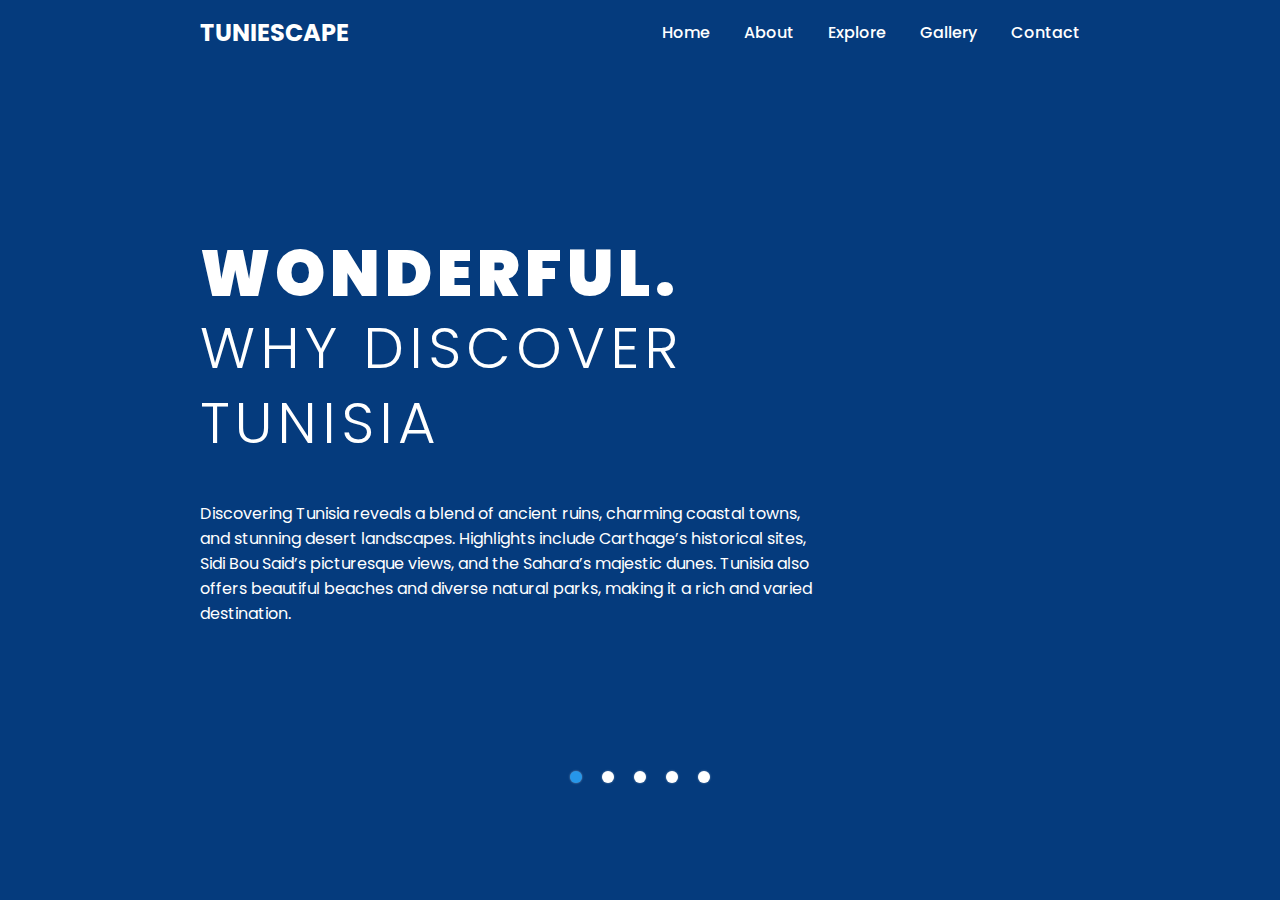
==== commit 7c96b4d7: "main" ====
--- a/index.html
+++ b/index.html
@@ -1,8 +1,10 @@
 <!DOCTYPE html>
+<html lang="en">
 <html lang="en" dir="ltr">
 <head>
     <meta charset="UTF-8">
     <meta name="viewport" content="width=device-width, initial-scale=1.0">
+    <title>Document</title>
     <title>TuniEscape</title>
     <!-- Ajout du lien FontAwesome pour les icônes -->
     <link rel="stylesheet" href="https://cdnjs.cloudflare.com/ajax/libs/font-awesome/6.0.0-beta2/css/all.min.css" integrity="sha512-YWzhKL2whUzgiheMoBFwW8CKV4qpHQAEuvilg9FAn5VJUDwKZZxkJNuGM4XkWuk94WCrrwslk8yWNGmY1EduTA==" crossorigin="anonymous" referrerpolicy="no-referrer" />
@@ -16,16 +18,17 @@
         <div class="navigation">
             <div class="navigation-items">
                 <a href="index.html">Home</a>
+                <a href="#">About</a>
                 <a href="About.html">Explore</a>
                 <a href="#">Gallery</a>
                 <a href="login.html">Contact</a>
             </div>
         </div>
     </header>
-    
+
     <section class="home">
         <video class="video-slide active" src="1.mp4" autoplay muted loop></video>
-        <video class="video-slide" src="22.mp4" autoplay muted loop></video>
+        <video class="video-slide" src="2.mp4" autoplay muted loop></video>
         <video class="video-slide" src="3.mp4" autoplay muted loop></video>
         <video class="video-slide" src="4.mp4" autoplay muted loop></video>
         <video class="video-slide" src="5.mp4" autoplay muted loop></video>
@@ -33,29 +36,29 @@
         <div class="content active">
             <h1>Wonderful.<br><span>Why discover Tunisia </span></h1>
             <p> Discovering Tunisia reveals a blend of ancient ruins, charming coastal towns, and stunning desert landscapes. Highlights include Carthage’s historical sites, Sidi Bou Said’s picturesque views, and the Sahara’s majestic dunes. Tunisia also offers beautiful beaches and diverse natural parks, making it a rich and varied destination.</p>
-            
+
         </div>
         <div class="content">
-            <h1> The Sea<br></h1>
-            <p>The sea of Tunis is an oasis where history meets nature, offering serene shores bathed by the Mediterranean. Between picturesque strolls, golden sunsets, and lively ports, it invites visitors to discover a unique blend of culture, relaxation, and maritime tradition. Explore this gem where every wave tells an ancient story, and where the horizon seems to stretch endlessly.</p>
-            
+            <h1>The Gulf<br></h1>
+            <p>The Gulf of Tunis is an oasis where history meets nature, offering serene shores bathed by the Mediterranean. Between picturesque strolls, golden sunsets, and lively ports, it invites visitors to discover a unique blend of culture, relaxation, and maritime tradition. Explore this gem where every wave tells an ancient story, and where the horizon seems to stretch endlessly.</p>
+
         </div>
         <div class="content">
             <h1>The antiquities<br></h1>
             <p>The antiquities of Tunis reflect a rich historical heritage, blending the traces of Punic, Roman, Byzantine, and Islamic civilizations. From the site of Carthage, with its majestic ruins and ancient baths, to the medina of Tunis, a UNESCO World Heritage site, every stone tells a millennia-old story. Museums like the renowned Bardo National Museum house mosaics, sculptures, and valuable artifacts, offering a fascinating glimpse into the region’s glorious past. These architectural and cultural treasures make Tunis a unique crossroads of Mediterranean history.</p>
-            
+
         </div>
         <div class="content">
             <h1>Tunisian traditions<br></h1>
             <p>Tunisian traditions blend Berber, Arab, Andalusian, Ottoman, and Mediterranean influences. Key aspects include the art of hospitality, family celebrations, and religious festivals. Weddings feature traditional rituals and costumes, while cuisine like couscous and brik is a central element. Ceramics, embroidery, and calligraphy showcase enduring craftsmanship. These traditions reflect Tunisia's rich history and harmonious blend of modernity and authenticity.</p>
-           
+
         </div>
         <div class="content">
             <h1>Places<br></h1>
             <p>Tunisia offers a variety of fascinating places: the medina of Tunis with its souks and monuments, the ancient ruins of Carthage, the charming coastal town of Sidi Bou Said, and the Sahara Desert with its spectacular dunes. The archaeological sites of Dougga, the beaches of Hammamet and Djerba, as well as natural parks like Ichkeul, enrich this rich heritage.</p>
-           
+
         </div>
-        
+
         <div class="media-icons">
             <a href="https://facebook.com" title="Visit our Facebook page" aria-label="Facebook">
                 <i class="fab fa-facebook-f"></i>
@@ -67,7 +70,7 @@
                 <i class="fab fa-twitter"></i>
             </a>
         </div> 
-        
+
         <div class="slider-navigation">
             <div class="nav-btn active"></div> 
             <div class="nav-btn"></div> 
@@ -75,173 +78,8 @@
             <div class="nav-btn"></div> 
             <div class="nav-btn"></div> 
         </div>
-  
+
     <script  src="index.js" ></script>
 </body>
 </html>
-<html lang="en">
-<head>
-    <meta charset="UTF-8">
-    <meta name="viewport" content="width=device-width, initial-scale=1.0">
-    <link rel="stylesheet" href="index.css" />
-    <title>Traditional Clothes</title>
-    <div class="header"> 
-        <nav class="nav">
-              
-              <ul>
-              <li><a href="#">Home</a></li>
-            <li><a href="#">Traditional Food</a></li>
-           
-              </ul>
-        </nav>
-    </div>
-</head>
-<body>
-    <section class="title">
-        <h1> Tunisian Traditional</h1>
-        
-    </section>
-
-
-
-
-    <section class="destination" >
-        <div class="content-title"> 
-            <h2>Tunisian Traditional Clothes</h2>
-            
-
-        </div>
-          
-    </section>
-    <section class="container">
-        <div class="image-container">
-            <img src="image/Tunisia 🇹🇳❣️.jfif" alt="">
-            <div class="title-image"><h2>SAfsari</h2></div>
-            <div class="content_image">
-                <p> Tunisian Women In Traditional Safsari</p>
-              
-            </div>
-        </div>
-        <div class="image-container">
-            <img src="image/nebeul clothes.jpg.jfif" alt="">
-            <div class="title-image"><h2>nebeul traditional clothes</h2></div>
-            <div class="content_image">
-               
-               
-            </div>
-        </div><div class="image-container">
-            <img src="image/Tunisian Jewelry 🇹🇳 ✨.jfif" alt="">
-            <div class="title-image"><h2>Jewelry</h2></div>
-            <div class="content_image">
-                <p> Tunisian traditional Jewelry</p>
-            
-            </div>
-        </div>
-    </section>
-    <section class="container">
-        <div class="image-container">
-            <img src="image/chachia.jpg.jfif" alt="">
-            <div class="title-image"><h2>chachia</h2></div>
-            <div class="content_image">
-                <p> chachia selection for the very best in unique or custom, handmade pieces from our hats & caps shops.</p>
-              
-            </div>
-        </div>
-        <div class="image-container">
-            <img src="image/تونس 🇹🇳 تونسية Tunisia 🇹🇳.jfif" alt="">
-            <div class="title-image"><h2>tunisian traditional dresses for women</h2></div>
-            <div class="content_image">
-                <p> </p>
-               
-            </div>
-        </div><div class="image-container">
-            <img src="image/تونسية تونس 🇹🇳 لبسة جربية.jfif" alt="">
-            <div class="title-image"><h2>Djerbian traditional clothes</h2></div>
-            <div class="content_image">
-                
-        </div>
-    </section>
-    <section class="container">
-        <div class="image-container">
-            <img src="image/henna.jfif" alt="">
-            <div class="title-image"><h2>Hanna</h2></div>
-            <div class="content_image">
-                <p> we put henna in our hands in our wedding to look stunning </p>
-              
-            </div>
-        </div>
-        <div class="image-container">
-            <img src="image/جبة عكري تونسية تونس 🇹🇳❤.jfif" alt="">
-            <div class="title-image"><h2>traditional clothes</h2></div>
-            <div class="content_image">
-               
-            </div>
-        </div><div class="image-container">
-            <img src="image/Tunisian Bride ✨🇹🇳.jfif" alt="">
-            <div class="title-image"><h2>Tunisian Bride</h2></div>
-            <div class="content_image">
-                
-            </div>
-        </div>
-    </section>
-    <section class="container">
-        <div class="image-container">
-            <img src="image/jeba man.jpg.jfif" alt="">
-            <div class="title-image"><h2>Jebba</h2></div>
-            <div class="content_image">
-                
-              
-            </div>
-        </div>
-        <div class="image-container">
-            <img src="image/barnous.jfif" alt="">
-            <div class="title-image"><h2>Barnous</h2></div>
-            <div class="content_image">
-                <p>barnous ,you can weared in cold weather</p>
-               
-            </div>
-        </div><div class="image-container">
-            <img src="image/balgha.jpg.jfif" alt="">
-            <div class="title-image"><h2>Balgha</h2></div>
-            <div class="content_image">
-                <p>Balgha is a traditional tunisian shoes</p>
-              /a>
-            </div>
-        </div>
-    </section>
-
-    <section class="destination" >
-        <div class="content-title"> 
-            <h2>Tunisian Traditional  art Work</h2>
-        </div>
-    </section>
-
-    <section class="container">
-        <div class="image-container">
-            <img src="image/koffa.jfif" alt="">
-            <div class="title-image"><h2>Traditional Bag</h2></div>
-            <div class="content_image">
-                
-              
-            </div>
-        </div>
-        <div class="image-container">
-            <img src="image/zarbia.jpg.jfif" alt="">
-            <div class="title-image"><h2>Traditional Carpet</h2></div>
-            <div class="content_image">
-               
-               
-            </div>
-        </div><div class="image-container">
-            <img src="image/saaf.jpg.jfif" alt="">
-            <div class="title-image"><h2>traditional Hat</h2></div>
-            <div class="content_image">
-              /a>
-            </div>
-        </div>
-    </section>
-
-
-   
-</body>
-</html>
+</html>